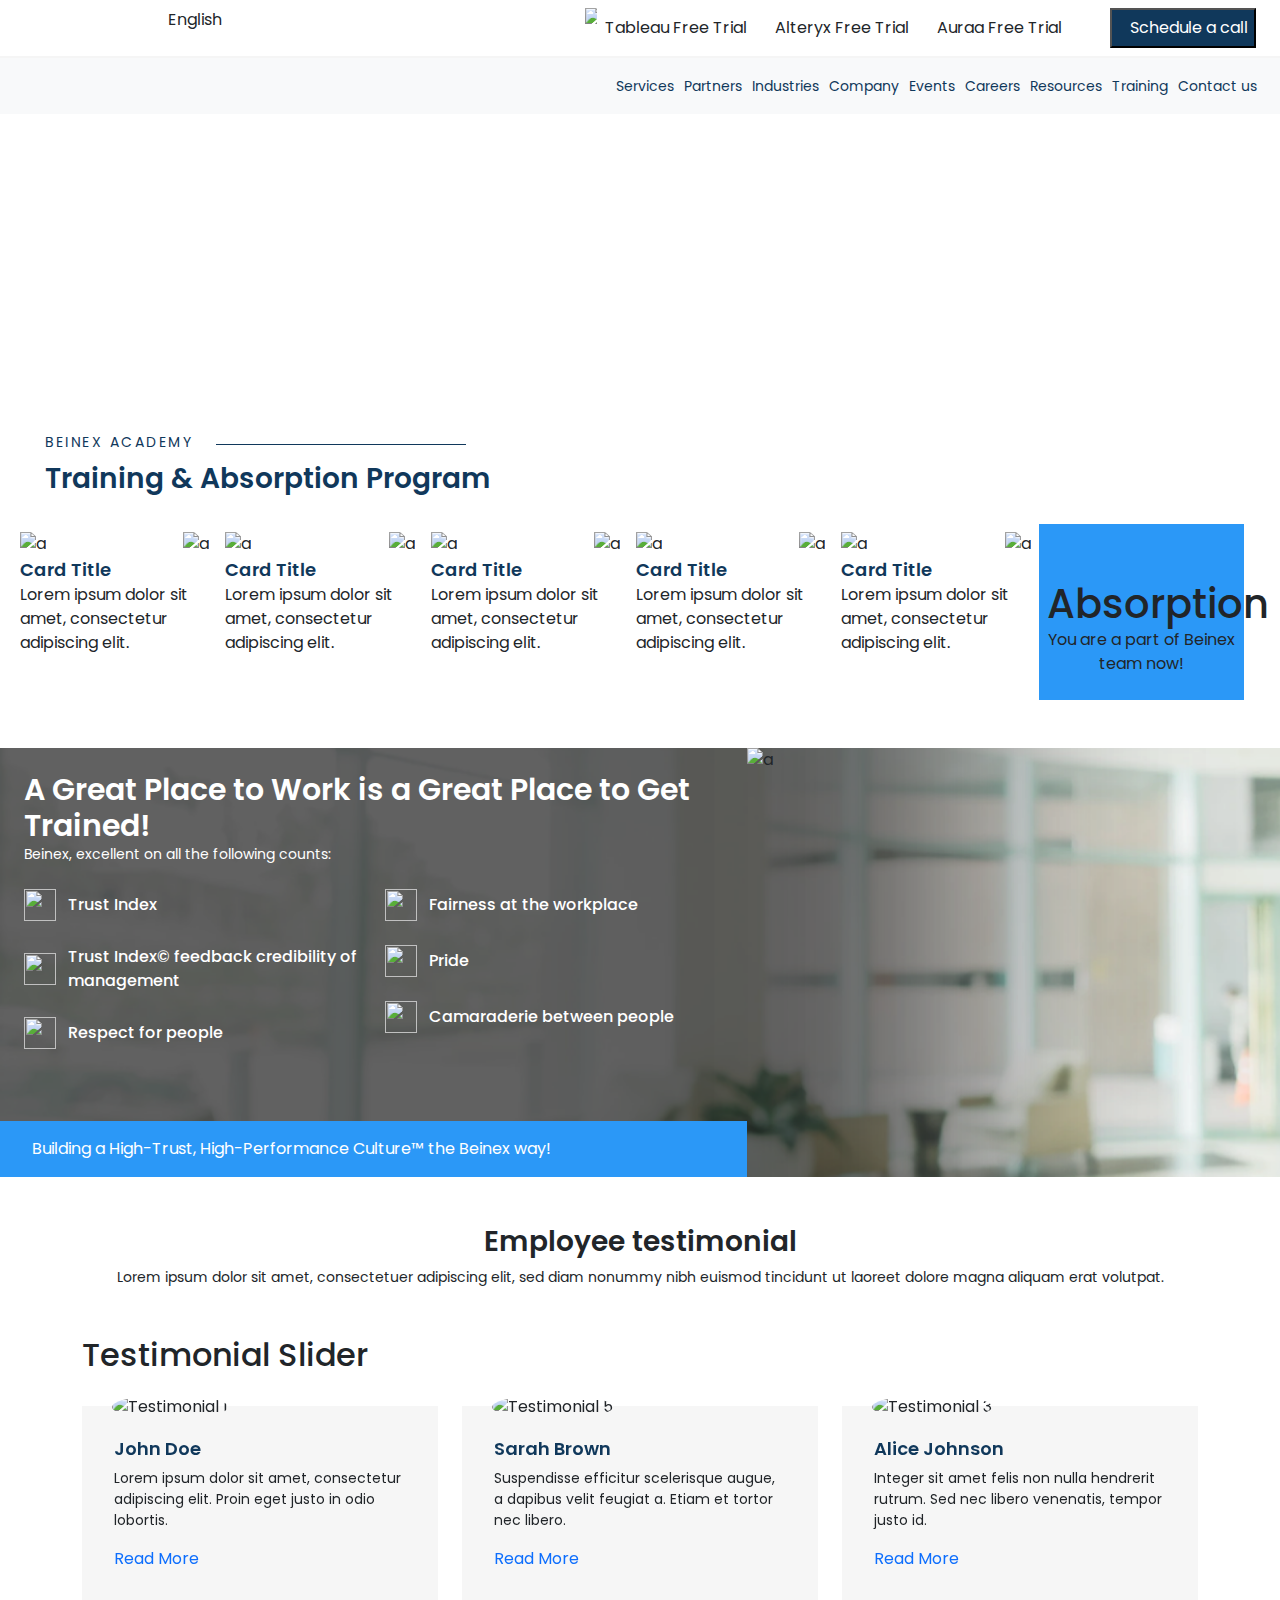
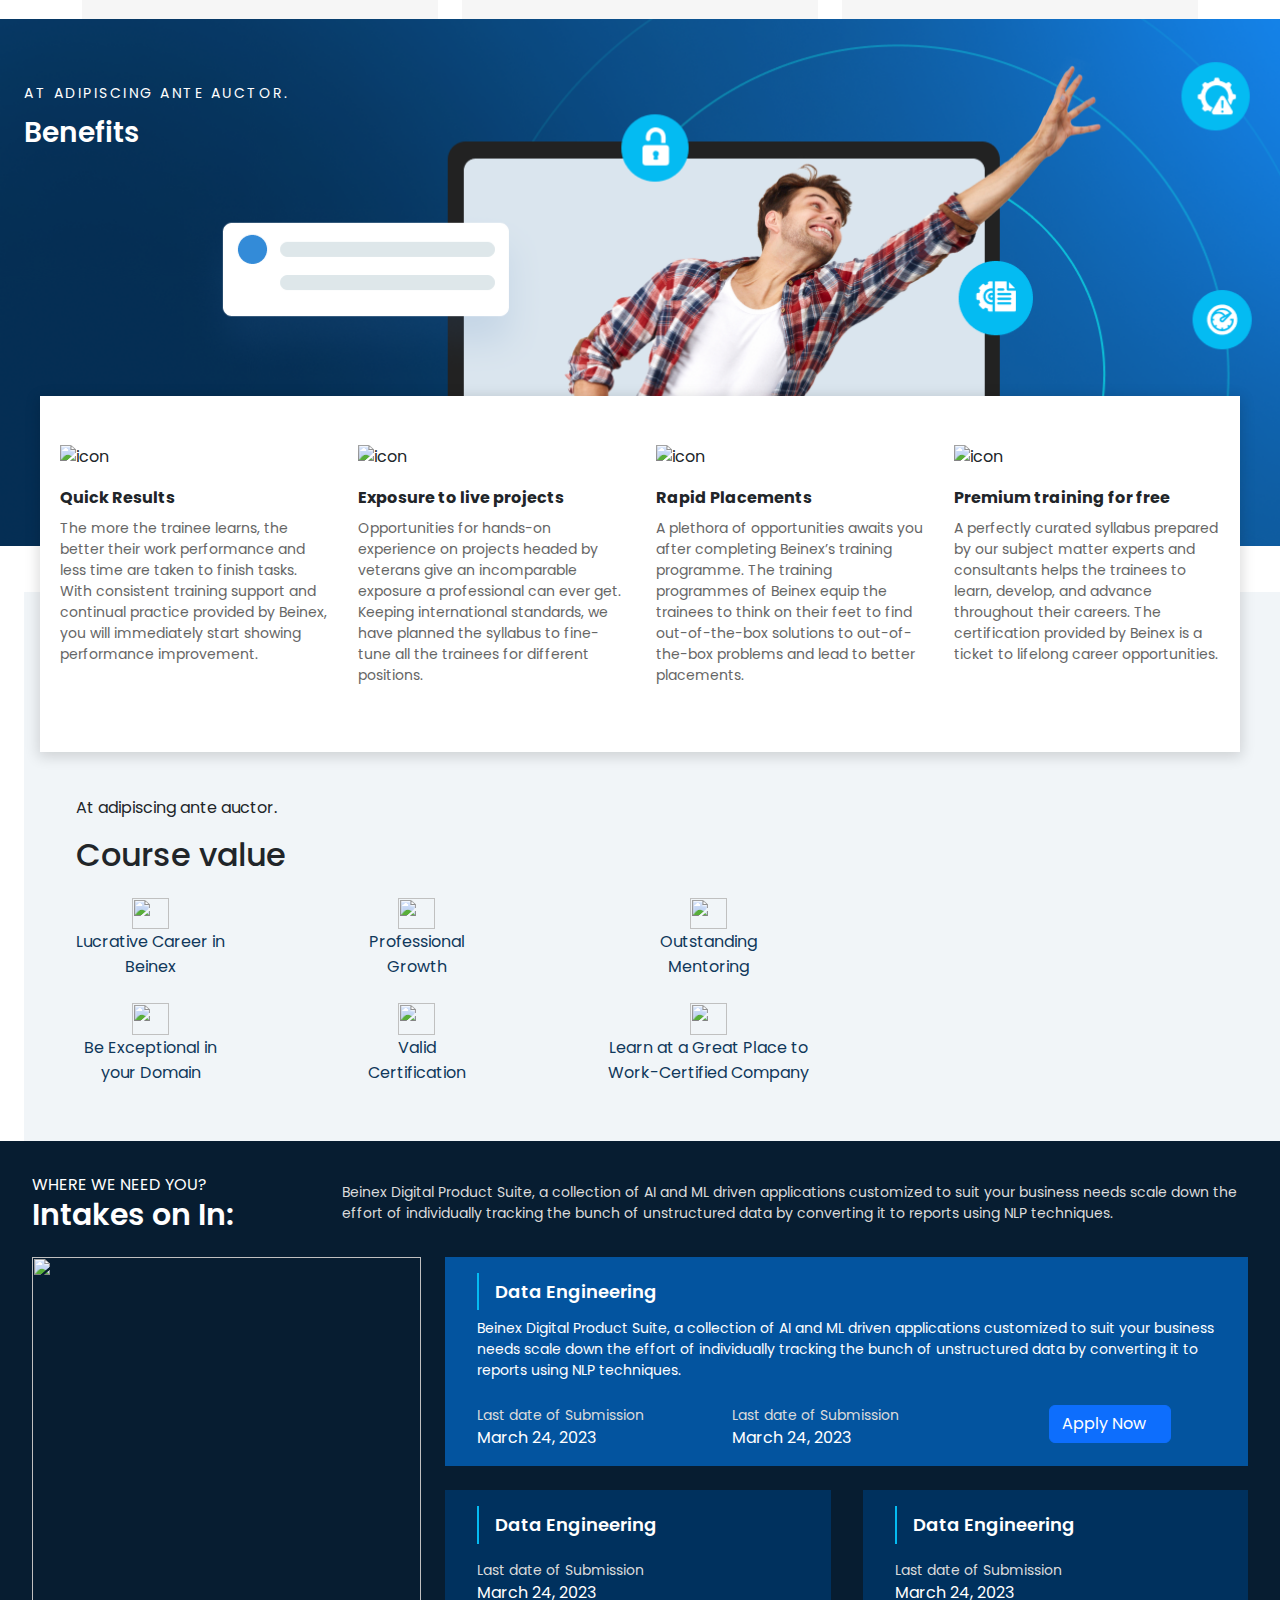
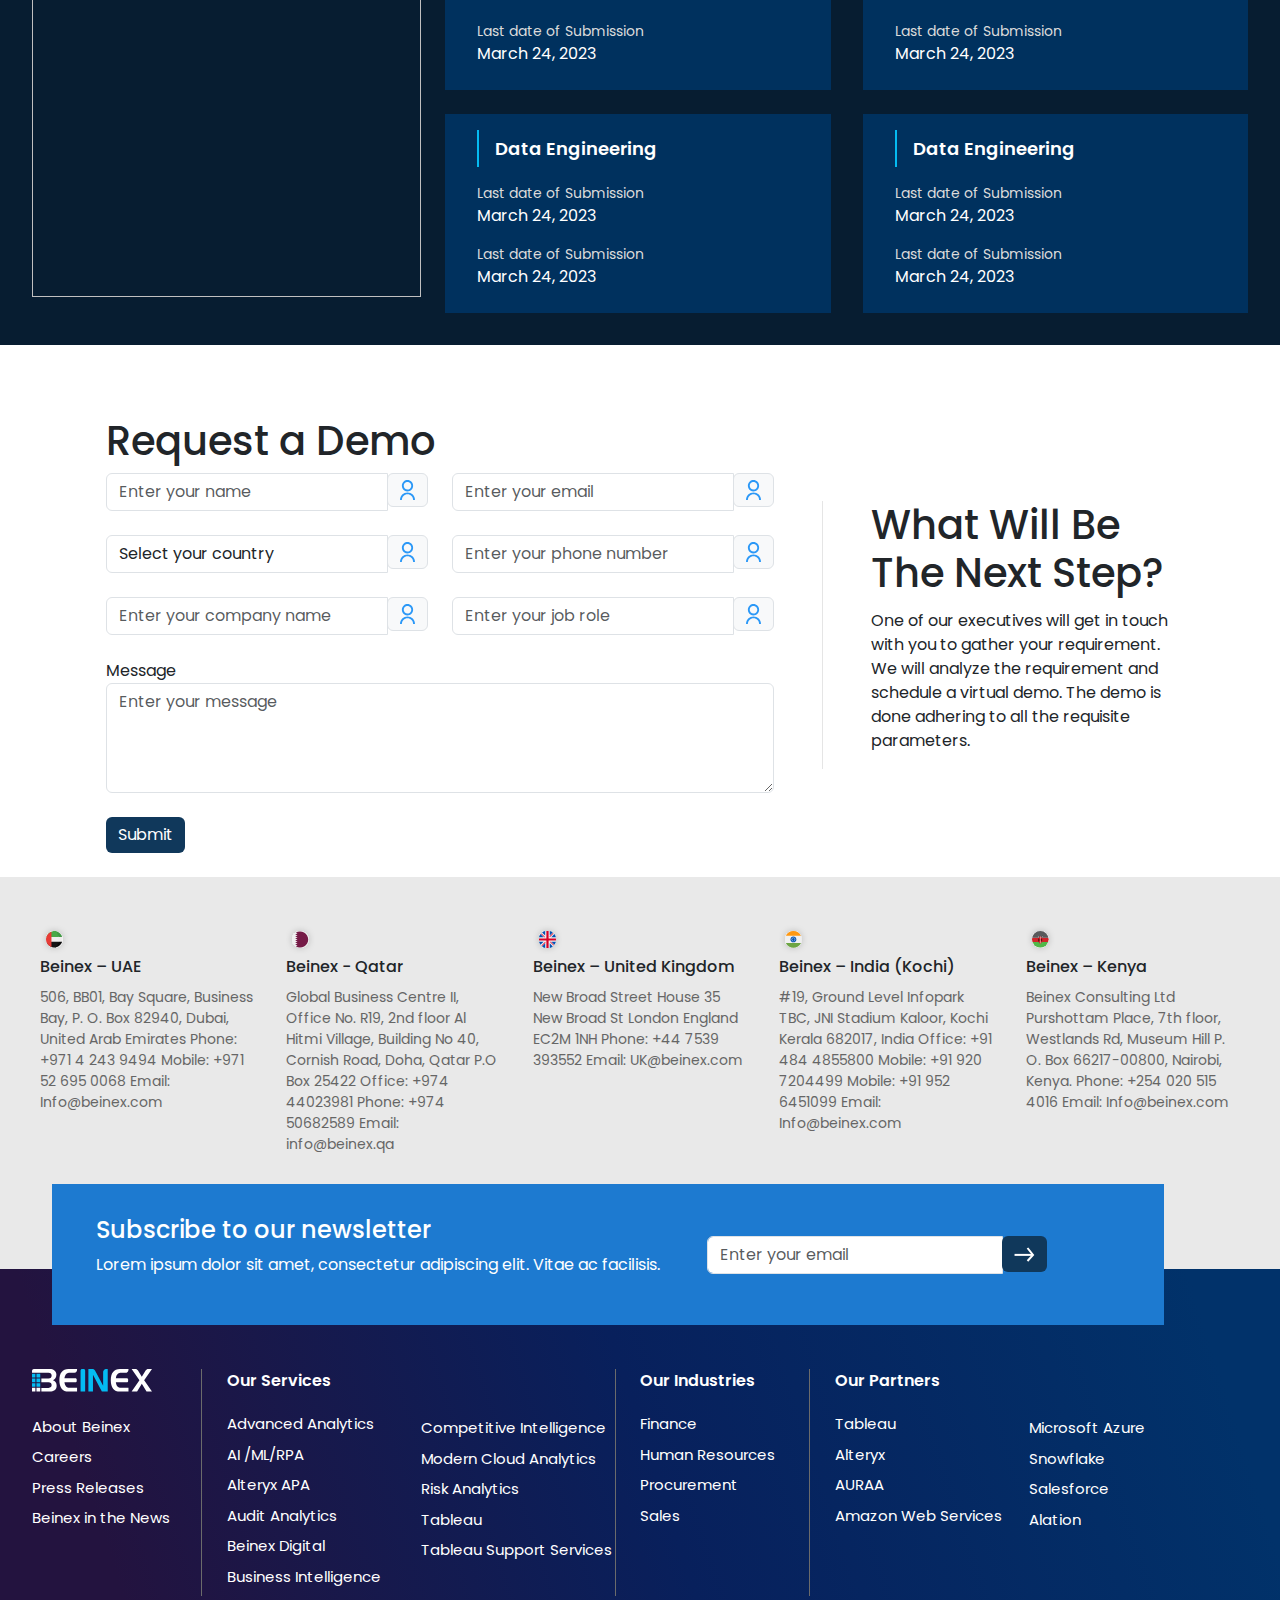
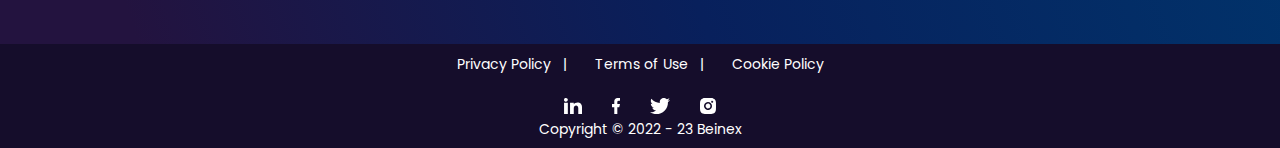
==== index.html @ 604f5ce3 "third commit" ====
<!DOCTYPE html>
<html lang="en">
<head>
    <meta charset="UTF-8">
    <meta name="viewport" content="width=device-width, initial-scale=1.0">
    <title>Document</title>
    <link rel="stylesheet" href="../assets/scss/style.css">
    <link href="https://cdn.jsdelivr.net/npm/bootstrap@5.3.3/dist/css/bootstrap.min.css" rel="stylesheet" integrity="sha384-QWTKZyjpPEjISv5WaRU9OFeRpok6YctnYmDr5pNlyT2bRjXh0JMhjY6hW+ALEwIH" crossorigin="anonymous">
    <link rel="stylesheet" type="text/css" href="https://cdnjs.cloudflare.com/ajax/libs/slick-carousel/1.8.1/slick.min.css"/>
    <link rel="stylesheet" type="text/css" href="https://cdnjs.cloudflare.com/ajax/libs/slick-carousel/1.8.1/slick-theme.min.css"/>
    <link rel="stylesheet" href="https://cdnjs.cloudflare.com/ajax/libs/font-awesome/5.15.3/css/all.min.css" integrity="sha384-mQ93GR66B00ZXjt0YO5KlohRA5SY2XofGJzfuACzF8RZMSNXL/H8A6S+XM9aDPO" crossorigin="anonymous">
    <link rel="preconnect" href="https://fonts.googleapis.com">
<link rel="preconnect" href="https://fonts.gstatic.com" crossorigin>
<link href="https://fonts.googleapis.com/css2?family=Poppins:ital,wght@0,100;0,200;0,300;0,400;0,500;0,600;0,700;0,800;0,900;1,100;1,200;1,300;1,400;1,500;1,600;1,700;1,800;1,900&display=swap" rel="stylesheet">

  </head>
<body>


                                                <!-- nav -->


  <!-- nav1 section start -->
  <header class="bnx-primary-header">
    <div class="d-flex bnx-header-left">
      <img src="../Assets/photos/header/linkedin (1).svg" alt="">
      <img class="ps-4" src="../Assets/photos/header/facebook (2).svg" alt="">
      <img class="ps-4" src="../Assets/photos/header/twitter (1).svg" alt="">
      <img class="ps-4" src="../Assets/photos/header/instagram (1).svg" alt="">
      <img class="ps-4" src="../Assets/photos/header/Ellipse 2 (1).svg" alt="">
      <img class="ps-4" src="../Assets/photos/header/Frame (1).svg" alt="">
      <p class="ps-4"> English</p>

    </div>
    <div class="d-flex bnx-header-left">
      <img class="ps-2" src="../Assets/photos/header/Ellipse 1 (1).svg" width="20px">
      <p class="ps-2  m-0 pt-2">Tableau Free Trial</p>
      <img class="ps-2" src="../Assets/photos/header/Ellipse 1 (1).svg" width="20px" alt="">
      <p class="ps-2  m-0 pt-2"> Alteryx Free Trial</p>
      <img class="ps-2" src="../Assets/photos/header/Ellipse 1 (1).svg" width="20px" alt="">
      <p class="ps-2 m-0 pe-5 pt-2"> Auraa Free Trial</p>
      <button class="btn-head"><img src="../Assets/photos/header/Group 13032 (2).svg" alt=""> &nbsp; Schedule a
        call</button>

    </div>
  </header>

  <!-- nav1 section ends here -->


  <!-- horizontal line starts here  -->
      <section>
        <div id="line">
        </div>
      </section>
  <!-- horizontal line ends here-->




  <!-- nav-bar section starts here -->
  <nav class="navbar navbar-expand-lg bg-body-tertiary  ">
    <div class="container-fluid">
      <button class="navbar-toggler" type="button" data-bs-toggle="collapse" data-bs-target="#navbarTogglerDemo03"
        aria-controls="navbarTogglerDemo03" aria-expanded="false" aria-label="Toggle navigation">
        <span class="navbar-toggler-icon"></span>
      </button>
      <a class="navbar-brand" href="#">
        <img src="../Assets/photos/card_icons/Group (2).svg" alt="">
      </a>
      <div class="collapse navbar-collapse" id="navbarTogglerDemo03">
        <ul class="navbar-nav me-auto mb-2 mb-lg-0">

        </ul>
        <div class="pe-2 bnx-nav-right">
          <a href="">Services</a>
          <a href="">Partners</a>
          <a href="">Industries</a>
          <a href="">Company</a>
          <a href="">Events</a>
          <a href="">Careers</a>
          <a href="">Resources</a>
          <a href="">Training</a>
          <a href="">Contact us</a>
        </div>
      </div>
    </div>
  </nav>

  <!-- nav-bar section ends here -->


                                            <!-- banner_one starts here -->
  <section>
    <div class="hero-section">
      <h1 class="bnx-second-head">Our Vision</h1>
      <p class="bnx-second-discription text-white">
        The best thing about Beinex Academy’s training programme is that it
        absorbs the trainees who complete the programme based on their
        performance. Our Subject Matter Experts with their well-crafted
        curriculum, mentor the perspectives of the trainees and enhance their
        performance during the tenure, which results in high-caliber
        functioning. Applying newly gained knowledge and skills in a
        work-environment can tap into one’s full potential. We have
        successfully put this position into practice with spectacular results.
      </p>
    </div>
  </section>

                <!--banner_one ends here -->

                <!-- training section starts here -->
 <section class="bnx-second-section">
    <div class="bnx-second-section-title">
      <div class="bnx-title-one">
        <h6 class="bnx-title-sub-one">Beinex academy</h6>
      </div>
      <div class="bnx-title-sub-two"></div>
    </div>
    <div class="bnx-title-two">Training & Absorption Program</div>
  </section>
                         <section class="row col-12 p-4 pb-5">
                                  <div class="col-md-4 col-lg-2 p-2 ">
                                  <div class="sec-img-box ">
                                    <img src="../Assets/photos/card_icons/Group 13117 (1).svg" alt="a" />
                                              <img src="../Assets/photos/card_icons/Vector 101 (1).svg" alt="a" />
                                          </div>
                                      
                                            <div class="title">Card Title</div>
                                            <p class="paragraph">
                                              Lorem ipsum dolor sit amet, consectetur adipiscing elit.
                                            </p>
                                          </div>
                                      
                                          <div class="col-md-4 col-lg-2 p-2">
                                            <div class="sec-img-box">
                                              <img src="../Assets/photos/card_icons/Group 326 (1).svg" alt="a" />
                                              <img src="../Assets/photos/card_icons/Vector 101 (1).svg" alt="a" />
                                            </div>
                                            <div class="title">Card Title</div>
                                            <p class="paragraph">
                                              Lorem ipsum dolor sit amet, consectetur adipiscing elit.
                                            </p>
                                          </div>
                                      
                                          <div class="col-md-4 col-lg-2 p-2">
                                            <div class="sec-img-box">
                                              <img src="../Assets/photos/card_icons/Group 529 (1).svg" alt="a" />
                                              <img src="../Assets/photos/card_icons/Vector 101 (1).svg" alt="a" />
                                            </div>
                                            <div class="title">Card Title</div>
                                            <p class="paragraph">
                                              Lorem ipsum dolor sit amet, consectetur adipiscing elit.
                                            </p>
                                          </div>
                                      
                                          <div class="col-md-4 col-lg-2 p-2">
                                            <div class="sec-img-box">
                                              <img src="../Assets/photos/card_icons/Group 13274 (1).svg" alt="a" />
                                              <img src="../Assets/photos/card_icons/Vector 101 (1).svg" alt="a" />
                                            </div>
                                            <div class="title">Card Title</div>
                                            <p class="paragraph">
                                              Lorem ipsum dolor sit amet, consectetur adipiscing elit.
                                            </p>
                                          </div>
                                          <div class="col-md-4 col-lg-2 p-2">
                                            <div class="sec-img-box">
                                              <img src="../Assets/photos/card_icons/Group 14087 (1).svg" alt="a" />
                                              <img src="../Assets/photos/card_icons/Vector 101 (1).svg" alt="a" />
                                            </div>
                                            <div class="title">Card Title</div>
                                            <p class="paragraph">
                                              Lorem ipsum dolor sit amet, consectetur adipiscing elit.
                                            </p>
                                          </div>
                                      
                                          <div id="last-card" class="col-md-4 col-lg-2 p-2">
                                            <img style="margin-top: -80px; width: 120px" src="../Assets/photos/card_icons/pookkutty.svg" alt="" />
                                            <div class="col-last">
                                              <img src="../Assets/photos/card_icons/Group 13112.svg" alt="" />
                                      
                                              <h3 style="margin: auto">Absorption</h3>
                                              <p>You are a part of Beinex team now!</p>
                                            </div>
                                          </div>
                                        </section>


                                <!-- Training and absorption ends here -->


                                         <!-- Banner_two_starts_here-->

    
          


  <section class="d-flex col-12 bnx-fourth-section ">

    <div class="col-md-7 bnx-sec-4-content pt-4 ">

      <h5 class="bnx-fourth-section-head ps-4 text-white">
        A Great Place to Work is a Great Place to Get Trained!
      </h5>
      <span class="p-sm ps-4 text-white">
        Beinex, excellent on all the following counts:
      </span>


      <div class="col-12 bnx-sec4-icon-box d-flex pt-4 ps-4 pb-5 ">
        <div class="col-6">

          <div class="pb-4 icon-text ">
            <img src="../Assets/photos/great_icons/Group 13948 (1).svg" alt="" />
            &nbsp; <p class="text-white">Trust Index</p>
          </div>
          <div class="pb-4 icon-text">
            <img src="../Assets/photos/great_icons/Group 13121 (1).svg" alt="" />
            &nbsp; <p class="text-white">Trust Index© feedback credibility of management</p>
          </div>
          <div class="pb-4 icon-text">
            <img src="../Assets/photos/great_icons/Group 13944 (1).svg" alt="" />
            &nbsp; <p class="text-white">Respect for people</p>
          </div>
        </div>
        <div class="col-6">

          <div class="pb-4 icon-text">
            <img src="../Assets/photos/great_icons/Group 13947 (1).svg" alt="" />
            &nbsp; <p class="text-white">Fairness at the workplace</p>
          </div>
          <div class="pb-4 icon-text">
            <img src="../Assets/photos/great_icons/Pride (1).svg" alt="" />
            &nbsp; <p class="text-white">Pride</p>
          </div>
          <div class="pb-4 icon-text">
            <img src="../Assets/photos/great_icons/Group (4).svg" alt="" />
            &nbsp; <p class="text-white">Camaraderie between people</p>
          </div>
        </div>
      </div>

      <p class="bottom-blue-box col-12 text-white ">
        Building a High-Trust, High-Performance Culture™ the Beinex way!
      </p>

      <div>
      </div>
    </div>
    <div class="col-md-5 d-flex pe-4">
      <img src="../Assets/photos/person_img_/sec-3-img.png" alt="a" style="width: 100%;" />
    </div>
    </div>
  </section>

  <!-- section four end  -->


                              <!-- Banner_two_ends_here-->        


                              

                              <!-- testimonial section starts here  -->
<section>
      <div class="testiomial-title pt-5">
      <h4>Employee testimonial</h4>
      <p>Lorem ipsum dolor sit amet, consectetuer adipiscing elit, sed diam nonummy nibh euismod tincidunt ut laoreet dolore magna aliquam erat volutpat.</p>
      </div>
        <div class="container mt-5">
        <h2>Testimonial Slider</h2>
        <div id="testimonialCarousel" class="carousel slide" data-ride="carousel">
                                    <div class="carousel-inner">
                                        <!-- Testimonial 1-3 -->
                                        <div class="carousel-item active">
                                            <div class="row">
                                                <!-- Testimonial 1 -->
                                                <div class="col-md-4">
                                                    <div class="testimonial-card">
                                                        <img src="../Assets/photos/person_img_/Ellipse 2349.png" class="img-fluid rounded-circle" alt="Testimonial 1">
                                                        <div class="testimonial-card-sub">
                                                        <h4>John Doe</h4>
                                                        <p>Lorem ipsum dolor sit amet, consectetur adipiscing elit. Proin eget justo in odio lobortis.</p>
                                                        <a href>Read More</a>
                                                      </div>
                                                    </div>
                                                </div>
                                                <!-- Testimonial 2 -->
                                                <div class="col-md-4">
                                                  <div class="testimonial-card">
                                                    
                                                      <img src="../Assets/photos/person_img_/Ellipse 2350.png" class="img-fluid rounded-circle" alt="Testimonial 5">
                            
                                                      <div class="testimonial-card-sub">
                                                      
                                                      <h4>Sarah Brown</h4>
                                                      <p>Suspendisse efficitur scelerisque augue, a dapibus velit feugiat a. Etiam et tortor nec libero.</p>
                                                      <a href>Read More</a>
                                                    </div>
                                                  </div>
                                              </div>
                                                <!-- Testimonial 3 -->
                                                <div class="col-md-4">
                                                    <div class="testimonial-card">
                                                        <img src="../Assets/photos/person_img_/Ellipse 2351.png" class="img-fluid rounded-circle" alt="Testimonial 3">
                                                        <div class="testimonial-card-sub">
                                                        <h4>Alice Johnson</h4>
                                                        <p>Integer sit amet felis non nulla hendrerit rutrum. Sed nec libero venenatis, tempor justo id.</p>
                                                        <a href>Read More</a>
                            
                                                      </div>
                                                    </div>
                                                </div>
                                            </div>
                                        </div>
                            
                                       
                                        <div class="carousel-item">
                                            <div class="row">
                                                <!-- Testimonial 4 -->
                                                <div class="col-md-4">
                                                    <div class="testimonial-card">
                                                        <img src="../Assets/photos/person_img_/Ellipse 2349.png" class="img-fluid rounded-circle" alt="Testimonial 4">
                                                        <div class="testimonial-card-sub">
                                                        <h4>David Wilson</h4>
                                                        <p>Vestibulum vitae arcu ut ipsum facilisis laoreet. Morbi ac quam vel justo commodo tincidunt.</p>
                                                        <a href>Read More</a>
                                                    </div> </div>
                                                </div>
                                                <!-- Testimonial 5 -->
                                                <div class="col-md-4">
                                                    <div class="testimonial-card">
                                                        <img src="../Assets/photos/person_img_/Ellipse 2350.png" class="img-fluid rounded-circle" alt="Testimonial 5">
                                                        <div class="testimonial-card-sub">
                                                        <h4>Sarah Brown</h4>
                                                        <p>Suspendisse efficitur scelerisque augue, a dapibus velit feugiat a. Etiam et tortor nec libero.</p>
                                                        <a href>Read More</a>
                                                    </div> </div>
                                                </div>
                                                <!-- Testimonial 6 -->
                                                <div class="col-md-4">
                                                    <div class="testimonial-card">
                                                        <img src="../Assets/photos/person_img_/Ellipse 2351.png" class="img-fluid rounded-circle" alt="Testimonial 6">
                                                        <div class="testimonial-card-sub">
                                                        <h4>Michael Davis</h4>
                                                        <p>Aliquam pretium diam a ex malesuada, eu sodales libero viverra. Sed finibus, nulla quis lacinia.</p>
                                                        <a href>Read More</a>
                                                    </div> </div>
                                                </div>
                                            </div>
                                        </div>
                                    </div>
     </div>
  </div>
</section>

                            
                            
                            
  
     

                                        <!-- testimonial section ends here  -->
     <!-- _______________________________________________________________________________________________ -->


<!--___________________________________________________________________________________________________________ -->
                                        <!-- benifits starts here -->

  <!-- benifits, section start -->

  <section>
    <div class="bnx-benifits-section">
      <h3>At adipiscing ante auctor.</h3>
      <div class="bnx-benifits-section-row">
        <h2> Benefits </h2> &nbsp;
        <img src="../Assets/photos/icons/Vector 11.svg" alt="">
      </div>


    </div>

  </section>
  <!-- benifits,  section end -->




  <!-- sixth section start -->

  <section class="bnx-sixth-section-div">
    <div class="bnx-sixth-section">
      <div class="row pt-5">
        <div class="col-lg-3 col-md-6 ps-3 bnx-card">
        
            <img src="../Assets/photos/icons/Group 14085.svg" alt="icon">
            <h1 class="bnx-title pt-3 text-dark fw-bold">Quick Results</h1>
            <p class="bnx-paragraph ">
              The more the trainee learns, the better their work performance and less time are taken to finish tasks.
              With consistent training support and continual practice provided by Beinex, you will immediately start
              showing performance improvement.
            </p>
        </div>

        <div class="col-lg-3 col-md-6 ps-3 bnx-card">
      
            <img src="../Assets/photos/icons/Group 437.svg" alt="icon">
            <h1 class="bnx-title pt-3  text-dark fw-bold">Exposure to live projects</h1>
            <p class="bnx-paragraph">
              Opportunities for hands-on experience on projects headed by veterans give an incomparable exposure a
              professional can ever get. Keeping international standards, we have planned the syllabus to fine-tune all
              the trainees for different positions.
            </p>
  
        </div>

        <div class="col-lg-3 col-md-6 ps-3 bnx-card">
       
            <img src="../Assets/photos/icons/Group 14086.svg" alt="icon">
            <h1 class="bnx-title pt-3  text-dark fw-bold">Rapid Placements</h1>
            <p class="bnx-paragraph">
              A plethora of opportunities awaits you after completing Beinex’s training programme. The training
              programmes of Beinex equip the trainees to think on their feet to find out-of-the-box solutions to
              out-of-the-box problems and lead to better placements.
            </p>
     
        </div>


        <div class="col-lg-3 col-md-6 bnx-card ps-3">
         
            <img src="../Assets/photos/icons/Group 14089.svg" alt="icon">
            <h1 class="bnx-title pt-3  text-dark fw-bold">Premium training for free</h1>
            <p class="bnx-paragraph">
              A perfectly curated syllabus prepared by our subject matter experts and consultants helps the trainees to
              learn, develop, and advance throughout their careers. The certification provided by Beinex is a ticket to
              lifelong career opportunities.
            </p>
          
        </div>
      </div>
    </div>
  </section>


  <section class="bnx-course-value-session pb-5 ms-4">
    <div class="col-12 bnx-course-value">
      <div class="col-7">
        <div class="col-12">
          <p class="pt-1">At adipiscing ante auctor.</p>
          <div style="display: flex;">
            <h4 class="pe-2">Course value</h4>
            <img src="../Assets/photos/icons/Vector 11 (1).svg" alt="">
          </div>
        </div>

        <div class="col-12">
          <div class="col-6">

          </div>
          <div class="col-12 bnx-course-icon-tetx d-flex pt-3">
            <div>
              <img src="../Assets/photos/course-icon/Group.png" alt="">
              <h5>Lucrative Career in <br> Beinex​</h5>
              <div class="pt-3">
                <img src="../Assets/photos/course-icon/Group (1).png" alt="">
                <h5>Be Exceptional in <br> your Domain​​</h5>
              </div>
            </div>
            <div>
              <img src="../Assets/photos/course-icon/Group 13780.png" alt="">
              <h5>Professional <br> Growth​​</h5>
              <div class="pt-3">
                <img src="../Assets/photos/course-icon/Group 13264.svg" alt="">
                <h5>Valid <br> Certification​</h5>
              </div>
            </div>
            <div>
              <img src="../Assets/photos/course-icon/Group 13943.png" alt="">
              <h5>Outstanding <br> Mentoring​</h5>
              <div class="pt-3">
                <img src="../Assets/photos/course-icon/system.svg" alt="">
                <h5>Learn at a Great Place to <br> Work-Certified Company​</h5>
              </div>
            </div>
          </div>


        </div>
      </div>
      <div class="col-3">
        <img width="100%" src="../Assets/photos/icons/img-right.png" alt="">
      </div>
    </div>
  </section>

  <!--course value sixth section end -->


                                        <!-- benifits ends here -->




                                 <!-- intake section starts here  -->


  <section class="bnx-intake-section">
  <div>
  <div class="row pb-4 align-items-center">
                                     <div class="col-lg-3">
                                       <p>WHERE WE NEED YOU?</p>
                                       <h5>Intakes on In:</h5>
                                     </div>
                               
                                     <div class="col-lg-9">
                                       <p class="p-sm p-grey">Beinex Digital Product Suite, a collection of AI and ML driven applications customized to suit your
                                         business needs scale down the effort of individually tracking the bunch of unstructured data by converting
                                         it to reports using NLP techniques.</p>
                                     </div>
                                   </div>
                               
                                   <div class="row">
                                     <div class="col-lg-4">
                                        <img width="100%" height="640px" src="../Assets/photos/person_img_/image 22.png" alt="">
                                     </div>
                                     <div class="col-lg-8">
                               
                                       <div class="col-12 box-full mb-4"> 
                                         <h6 class="pb-2 mb-2">Data Engineering </h6>
                                         <p class="p-sm ">Beinex Digital Product Suite, a collection of AI and ML driven applications customized to suit your
                                           business needs scale down the effort of individually tracking the bunch of unstructured data by converting
                                           it to reports using NLP techniques.</p>
                               
                               
                                           <div class="row pt-4">
                                             <div class="col-lg-4">
                                               <p class="p-sm p-grey">Last date of Submission</p>
                                               <p>March 24, 2023</p>
                                             </div>
                               
                                             <div class="col-lg-5">
                                               <p class="p-sm p-grey">Last date of Submission</p>
                                               <p>March 24, 2023</p>
                                             </div>
                               
                                             <div class="col-lg-3">
                                               <button type="submit" class="btn btn-primary"> Apply Now &nbsp; <img src="../Assets/photos/Footer/Group 7.svg" alt=""></button>
                                             </div>
                                           </div>
                                          </div>
                               
                               
                                          <div class="half-box-parent mb-4">
                               
                                           <div class="col-12 half-full align-items-center me-4">
                                             <div class="row align-items-center">
                               
                               
                                               <div class="col-lg-9">
                                             <h6 class="pb-2 mb-2">Data Engineering </h6>
                               
                                             <div class="col-12 py-2">
                                               <p class="p-sm p-grey">Last date of Submission</p>
                                               <p>March 24, 2023</p>
                                             </div>
                               
                                             <div class="col-12 py-2">
                                               <p class="p-sm p-grey">Last date of Submission</p>
                                               <p>March 24, 2023</p>
                                             </div>
                                           </div>
                               
                                           <div class="col-lg-3">
                                             <button type="submit" class="btn btn-primary"><img src="../Assets/photos/Footer/Group 7.svg" alt=""></button>
                               
                               
                                           </div>
                                           </div>
                               
                                           </div>
                               
                               
                                           <div class="col-12 half-full align-items-center">
                                             <div class="row align-items-center">
                                               <div class="col-lg-9">
                                             <h6 class="pb-2 mb-2">Data Engineering </h6>
                               
                                             <div class="col-12 py-2">
                                               <p class="p-sm p-grey">Last date of Submission</p>
                                               <p>March 24, 2023</p>
                                             </div>
                               
                                             <div class="col-12 py-2">
                                               <p class="p-sm p-grey">Last date of Submission</p>
                                               <p>March 24, 2023</p>
                                             </div>
                                           </div>
                               
                                           <div class="col-lg-3">
                                             <button type="submit" class="btn btn-primary"><img src="../Assets/photos/Footer/Group 7.svg" alt=""></button>
                               
                               
                                           </div>
                                           </div>
                               
                                           </div>
                               
                                           
                               
                               
                               
                                          </div>
                               
                                          <div class="half-box-parent">
                               
                                           <div class="col-12 half-full align-items-center me-4">
                                             <div class="row align-items-center">
                               
                               
                                               <div class="col-9">
                                             <h6 class="pb-2 mb-2">Data Engineering </h6>
                               
                                             <div class="col-12 py-2">
                                               <p class="p-sm p-grey">Last date of Submission</p>
                                               <p>March 24, 2023</p>
                                             </div>
                               
                                             <div class="col-12 py-2">
                                               <p class="p-sm p-grey">Last date of Submission</p>
                                               <p>March 24, 2023</p>
                                             </div>
                                           </div>
                               
                                           <div class="col-3">
                                             <button type="submit" class="btn btn-primary"><img src="../Assets/photos/Footer/Group 7.svg" alt=""></button>
                               
                               
                                           </div>
                                           </div>
                               
                                           </div>
                               
                               
                                           <div class="col-12 half-full align-items-center">
                                             <div class="row align-items-center">
                                               <div class="col-9">
                                             <h6 class="pb-2 mb-2">Data Engineering </h6>
                               
                                             <div class="col-12 py-2">
                                               <p class="p-sm p-grey">Last date of Submission</p>
                                               <p>March 24, 2023</p>
                                             </div>
                               
                                             <div class="col-12 py-2">
                                               <p class="p-sm p-grey">Last date of Submission</p>
                                               <p>March 24, 2023</p>
                                             </div>
                                           </div>
                               
                                           <div class="col-3">
                                             <button type="submit" class="btn btn-primary"><img src="../Assets/photos/Footer/Group 7.svg" alt=""></button>
                               
                               
                                           </div>
                                           </div>
                               
                                           </div>
                               
                                           
                               
                               
                               
                                          </div>
                               
                               
                                          <div class="row">
                                           <div class="col-6">
                               
                                           </div>
                                          </div>
                                       
                                      
                                       
                                     </div>
                                   </div>
                               
                                 </div>
                               
                               
                                 </section>
                               
                                 <!-- intake section end -->
                               
     <!-- _________________________________________________________________________ -->

                                <!-- inputbox strats here-->

 <section>
    <div class="container mt-5">
        <div class="row p-4 req-a-demo-sec">
            <div class="col-lg-8 pe-5">
                <h1>Request a Demo</h1>
                <form>
                    <div class="row pb-4">
                        <!-- Name and Email (2 columns) -->
                        <div class="col-md-6">
                            <div class="input-group">
                                <input type="text" class="form-control" id="name" placeholder="Enter your name">
                                <div class="input-group-append">
                                    <span class="input-group-text">
                                        <img src="./assets/photos/Path 261.svg" alt="" style="height: 20px;">
                                    </span>
                                </div>
                            </div>
                        </div>

                        <div class="col-md-6">
                            <div class="input-group">
                                <input type="email" class="form-control" id="email" placeholder="Enter your email">
                                <div class="input-group-append">
                                    <span class="input-group-text">
                                        <img src="./assets/photos/Path 261.svg" alt="" style="height: 20px;">
                                    </span>
                                </div>
                            </div>
                        </div>
                    </div>

                    <div class="row pb-4">
                        <!-- Country and Phone (2 columns) -->
                        <div class="col-md-6">
                            <div class="input-group">
                                <select class="form-control" id="country">
                                    <option value="" selected disabled>Select your country</option>
                                    <option value="usa">USA</option>
                                    <option value="canada">Canada</option>
                                    <!-- Add more country options as needed -->
                                </select>
                                <div class="input-group-append">
                                    <span class="input-group-text">
                                        <img src="./assets/photos/Path 261.svg" alt="" style="height: 20px;">
                                    </span>
                                </div>
                            </div>
                        </div>

                        <div class="col-md-6">
                            <div class="form-group">
                                <div class="input-group">
                                    <input type="tel" class="form-control" id="phone" placeholder="Enter your phone number">
                                    <div class="input-group-append">
                                        <span class="input-group-text">
                                            <img src="./assets/photos/Path 261.svg" alt="" style="height: 20px;">
                                        </span>
                                    </div>
                                </div>
                            </div>
                        </div>
                    </div>

                    <div class="row pb-4">
                        <!-- Company and Job Role (2 columns) -->
                        <div class="col-md-6">
                          <div class="input-group">
                              <input type="text" class="form-control" id="company" placeholder="Enter your company name">
                              <div class="input-group-append">
                                  <span class="input-group-text">
                                      <img src="./assets/photos/Path 261.svg" alt="" style="height: 20px;"> <!-- Adjust the height as needed -->
                                  </span>
                              </div>
                          </div>
                      </div>
                      
                      <div class="col-md-6">
                        <div class="input-group">
                            <input type="text" class="form-control" id="jobRole" placeholder="Enter your job role">
                            <div class="input-group-append">
                                <span class="input-group-text">
                                    <img src="./assets/photos/Path 261.svg" alt="" style="height: 20px;"> <!-- Adjust the height as needed -->
                                </span>
                            </div>
                        </div>
                    </div>
                    
                    </div>

                    <div class="form-group pb-4">
                        <label for="message">Message</label>
                        <textarea class="form-control" id="message" rows="4" placeholder="Enter your message"></textarea>
                    </div>

                    <button type="submit" class="btn btn-primary">Submit</button>
                </form>
            </div>

            <div class="col-lg-4 ps-5 req-d-col2">
                <h1 class="pb-1">What Will Be The Next Step?</h1>
                <p>
                    One of our executives will get in touch with you to gather your requirement.
                    We will analyze the requirement and schedule a virtual demo.
                    The demo is done adhering to all the requisite parameters.
                </p>
            </div>
        </div>
    </div>
</section>


                                        <!-- inputbox  ends here-->

        <!-- ____________________________________________________________________________________ -->

                                          <!-- place section starts here -->
  <section>
  <div class="bnx-place-section pt-5 pb-5 ">
    <div class="bnx-card ps-3 pe-3">
      <img src="../assets/photos/country/united-arab-emirates (2).svg" alt="icon" />
      <h1 class="bnx-title  text-dark">Beinex – UAE</h1>
      <p class="bnx-paragraph">
        506, BB01, Bay Square,
        Business Bay,
        P. O. Box 82940,
        Dubai, United Arab Emirates Phone: +971 4 243 9494
        Mobile: +971 52 695 0068
        Email: Info@beinex.com
      </p>
    </div>


    <div class="bnx-card  ps-3 pe-3 ">
      <img src="../assets/photos/country/qatar.svg" alt="icon" />
      <h1 class="bnx-title  text-dark">Beinex - Qatar</h1>
      <p class="bnx-paragraph">
        Global Business Centre II,
        Office No. R19, 2nd floor Al Hitmi Village, Building No 40, Cornish Road, Doha, Qatar
        P.O Box 25422
        Office: +974 44023981
        Phone: +974 50682589
        Email: info@beinex.qa
      </p>
    </div>

    <div class="bnx-card  ps-3 pe-3">
      <img src="../assets/photos/country/Group 231.svg" alt="icon" />

      <h1 class="bnx-title  text-dark">Beinex – United Kingdom</h1>
      <p class="bnx-paragraph">
        New Broad Street House
        35 New Broad St
        London England EC2M 1NH
        Phone: +44 7539 393552
        Email: UK@beinex.com
      </p>
    </div>

    <div class="bnx-card  ps-3 pe-3 ">
      <img src="../assets/photos/country/india.svg" alt="icon" />

      <h1 class="bnx-title  text-dark">Beinex – India (Kochi)</h1>
      <p class="bnx-paragraph">
        #19, Ground Level
        Infopark TBC, JNI Stadium
        Kaloor, Kochi
        Kerala 682017, India
        Office: +91 484 4855800
        Mobile: +91 920 7204499
        Mobile: +91 952 6451099
        Email: Info@beinex.com
      </p>
    </div>
    <div class="bnx-card  ps-3 pe-3">
      <img src="../assets/photos/country/Mask Group.svg" alt="icon" />
      <h1 class="bnx-title  text-dark">Beinex – Kenya</h1>
      <p class="bnx-paragraph">
        Beinex Consulting Ltd
        Purshottam Place, 7th floor, Westlands Rd, Museum Hill P. O. Box 66217-00800, Nairobi, Kenya.
        Phone: +254 020 515 4016
        Email: Info@beinex.com
      </p>
    </div>
  </div>
</section>
                                       <!-- place section ends here -->
<!-- ______________________________________________________________________________________________________ -->

                                          <!-- footer starts here  -->

  <footer class="bnx-about">

    <div class="bnx-subscribe row">
      <div class="col-7">
        <h6>Subscribe to our newsletter</h6>
        <p>
          Lorem ipsum dolor sit amet, consectetur adipiscing elit. Vitae ac
          facilisis.
        </p>
      </div>
      <div class="subscribe-search-bar col-5">
        <form>
          <div class="row">
            <div class="col-md-10">
              <div class="input-group">
                <input type="email" class="form-control" placeholder="Enter your email">
                <div class="input-group-append">
                    <button class="btn btn-outline-primary" type="button">
                        <img src="./assets/photos/icons/Group 287.svg" alt="">
                    </button>
                </div>
            </div>
            
                </div>
            </div>
        </div>
        </form>
      </div>
    </div>

</footer>

    <div class="footer-main">

      <div class="f-sec1 border-rght">
       
        <img src="../assets/photos/Footer/Group (3).svg" class="mb-4" width="120px" alt="" />
        <a href class="mb-2">About Beinex ​</a>
        <a href class="mb-2">Careers​</a>
        <a href class="mb-2">Press Releases</a>
        <a href class="mb-2">Beinex in the News</a>
      </div>


      <div class="f-sec2 border-rght">
        <div class="col-6 f-sec1">
        <p> Our Services </p>
        <a href class="pb-2">Advanced Analytics ​</a>
        <a href class="pb-2">AI /ML/RPA</a>
        <a href class="pb-2">Alteryx APA</a>
        <a href class="pb-2">Audit Analytics</a>
        <a href class="pb-2">Beinex Digital</a>
        <a href class="pb-2">Business Intelligence</a>
      </div>

      <div class="col-6 f-sec1">
        
        <a href class="pb-2 mt-5">Competitive Intelligence ​</a>
        <a href class="pb-2">Modern Cloud Analytics</a>
        <a href class="pb-2">Risk Analytics</a>
        <a href class="pb-2">Tableau</a>
        <a href class="pb-2">Tableau Support Services</a>
      </div>
      
      </div>


      <div class="f-sec1 border-rght">
       
        <p> Our Industries </p>
        <a href class="pb-2">Finance ​</a>
        <a href class="pb-2">Human Resources</a>
        <a href class="pb-2">Procurement</a>
        <a href class="pb-2">Sales</a>

      </div>



      

      <div class="f-sec2">
        <div class="col-6 f-sec1">
        <p> Our Partners </p>
        <a href class="pb-2">Tableau ​</a>
        <a href class="pb-2">Alteryx</a>
        <a href class="pb-2">AURAA</a>
        <a href class="pb-2">Amazon Web Services</a>
      </div>

      <div class="col-6 f-sec1">
        
        <a href class="pb-2 mt-5">Microsoft Azure​</a>
        <a href class="pb-2">Snowflake</a>
        <a href class="pb-2">Salesforce</a>
        <a href class="pb-2">Alation</a>
      </div>
      
      </div>
    </div>

    <div style="background-color: #150d2b" class="bnx-footer">
      <div class="bnx-footer-1">
        <h5>Privacy Policy &nbsp; |</h5>
        <h5>&nbsp; Terms of Use &nbsp; |</h5>
        <h5>&nbsp; Cookie Policy</h5>
      </div>
      <div class="bnx-footer-icon">
        <img src="../assets/photos/Footer/Group 220.svg" alt="" />
      </div>
      <div class="bnx-footer-copy">
        <h5>Copyright © 2022 - 23 Beinex</h5>
      </div>
    </div>

    

</body>





   <!-- Include Bootstrap JS and jQuery -->
   <script src="https://code.jquery.com/jquery-3.5.1.slim.min.js"></script>
   <script src="https://cdn.jsdelivr.net/npm/@popperjs/core@2.5.4/dist/umd/popper.min.js"></script>
   <script src="https://stackpath.bootstrapcdn.com/bootstrap/4.5.2/js/bootstrap.min.js"></script>
<script src="https://cdn.jsdelivr.net/npm/bootstrap@5.3.2/dist/js/bootstrap.bundle.min.js"
integrity="sha384-C6RzsynM9kWDrMNeT87bh95OGNyZPhcTNXj1NW7RuBCsyN/o0jlpcV8Qyq46cDfL" crossorigin="anonymous"></script>

   <!-- Include Font Awesome for icons -->
   <script src="https://kit.fontawesome.com/a076d05399.js" crossorigin="anonymous"></script>


                                 
                                           

</body>
---- assets/scss/style.css ----
* {
  font-family: "Poppins", sans-serif; }

.content_wrapper {
  width: 1200px;
  margin: 0% auto;
  align-items: center; }

body {
  font-family: poppins; }
  body h3 {
    font-size: 2.5rem; }
  body h4 {
    font-size: 2rem; }
  body h5 {
    font-size: 1.875rem;
    font-weight: 600; }
  body h6 {
    font-size: 1.5rem; }
  body p {
    font-size: 1rem; }
  body .p-sm {
    font-size: 0.875rem; }

.banner {
  background-image: url("../../../assets/images/icons/Rectangle_4012.jpg");
  background-size: cover;
  background-repeat: no-repeat;
  height: 300px;
  color: #fff;
  padding: 50px; }
  .banner p {
    width: 50%; }

footer {
  width: 100%; }

.bnx-footer-1 {
  text-align: center;
  display: flex;
  justify-content: center; }
  .bnx-footer-1 h5 {
    color: #FFF;
    font-family: Poppins;
    font-size: 14px;
    font-style: normal;
    font-weight: 400;
    line-height: normal;
    text-align: center;
    padding: 10px; }

.bnx-footer-icon {
  text-align: center;
  display: flex;
  justify-content: center; }
  .bnx-footer-icon img {
    padding-top: 5px;
    padding-bottom: 5px; }

.bnx-footer-copy {
  justify-content: center;
  display: flex;
  text-align: center; }
  .bnx-footer-copy h5 {
    color: #FFF;
    font-family: Poppins;
    font-size: 14px;
    font-style: normal;
    font-weight: 400;
    line-height: normal; }

.bnx-about {
  width: 100%;
position: relative; }

.footer-main {
  display: grid;
  padding: 100px 2rem 3rem 2rem;
  background: linear-gradient(72deg, #23133F 9.81%, #08205C 50.72%, #01326A 93.38%);
  grid-template-columns: 14% 32% 14% 32%;
  grid-gap: 2%; }
  @media (max-width: 768px) {
    .footer-main {
      grid-template-columns: 50% 50%;
      grid-template-rows: 50% 50%; } }
  @media (max-width: 576px) {
    .footer-main {
      grid-template-columns: 100%;
      grid-template-rows: 25% 25%; } }
  .footer-main .f-sec1 {
    display: flex;
    flex-direction: column; }
  .footer-main .f-sec2 {
    display: flex;
    flex-direction: row; }
  .footer-main p {
    color: black;
    font-weight: 600;
    margin-bottom: 1.25rem; }
  .footer-main a {
    color: black;
    text-decoration: none;
    font-size: 15px; }
  .footer-main .border-rght {
    border-right: 1px solid #6b6b6b; }

.footer-main {
  display: grid;
  padding: 100px 2rem 3rem 2rem;
  background: linear-gradient(72deg, #23133F 9.81%, #08205C 50.72%, #01326A 93.38%);
  grid-template-columns: 14% 32% 14% 32%;
  grid-gap: 2%; }
  @media (max-width: 768px) {
    .footer-main {
      grid-template-columns: 50% 50%;
      grid-template-rows: 50% 50%; } }
  @media (max-width: 576px) {
    .footer-main {
      grid-template-columns: 100%;
      grid-template-rows: 25% 25%; } }
  .footer-main .f-sec1 {
    display: flex;
    flex-direction: column; }
  .footer-main .f-sec2 {
    display: flex;
    flex-direction: row; }
  .footer-main p {
    color: #fff;
    font-weight: 600;
    margin-bottom: 1.25rem; }
  .footer-main a {
    color: #fff;
    text-decoration: none;
    font-size: 15px; }
  .footer-main .border-rght {
    border-right: 1px solid #6b6b6b; }

.bnx-about-session {
  width: 100%;
  background: linear-gradient(72deg, #23133F 9.81%, #08205C 50.72%, #01326A 93.38%);
  width: 100%;
  display: flex;
  justify-content: space-around; }

.bnx-about-one {
  padding-top: 94px;
  padding-bottom: 100px; }
  .bnx-about-one h3 {
    color: black;
    font-family: Poppins;
    font-size: 15px;
    font-style: normal;
    font-weight: 400;
    line-height: normal; }
  .bnx-about-one h2 {
    color: black;
    font-family: Poppins;
    font-size: 16px;
    font-style: normal;
    font-weight: 600;
    line-height: normal; }

.bnx-aboutvector59 {
  padding-top: 137px;
  padding-left: 66px; }

.bnx-about-three-row {
  display: flex; }
  .bnx-about-three-row h3 {
    color: black;
    font-family: Poppins;
    font-size: 14px;
    font-style: normal;
    font-weight: 400;
    line-height: normal; }

.bnx-about-three {
  padding-top: 94px;
  padding-left: 52px; }
  .bnx-about-three h2 {
    color: #FFF;
    font-family: Poppins;
    font-size: 16px;
    font-style: normal;
    font-weight: 600;
    line-height: normal; }

.bnx-about-seven {
  padding-top: 94px;
  padding-left: 52px; }
  .bnx-about-seven h2 {
    color: black;
    font-family: Poppins;
    font-size: 16px;
    font-style: normal;
    font-weight: 600;
    line-height: normal; }

.bnx-about-three-row-last {
  display: flex; }

.bnx-about-three-row-last-left h3 {
  color: black;
  font-family: Poppins;
  font-size: 14px;
  font-style: normal;
  font-weight: 500;
  line-height: normal; }

#last-card {
  background-color: #2B98F7; }

.col-last {
  text-align: center; }

.bnx-about-three-row-last-right {
  padding-top: 20px; }
  .bnx-about-three-row-last-right h3 {
    color: black;
    font-family: Poppins;
    font-size: 14px;
    font-style: normal;
    font-weight: 500;
    line-height: normal;
    padding-left: 35px; }

.bnx-subscribe {
  background-color: #1D7AD0;
  color: #ffffff;
  padding: 2rem;
  left: 5%;
  top:-85px;
  right: 10%;
  position: absolute;
  overflow: auto; }
  .bnx-subscribe .input-group {
    margin: 0; }
  .bnx-subscribe button {
    background: #10385B;
    color: white;
    border: none; }
  .bnx-subscribe .subscribe-search-bar {
    display: grid;
    align-items: center; }

.bnx-section-four-head {
  padding-top: 40px;
  padding-left: 45px;
  color: white;
  font-family: Poppins;
  font-size: 28px;
  font-style: normal;
  font-weight: 600; }

.bnx-fourth-section {
  background-image: url(../photos/Backgrounds/Rectangle\ 34624443.png);
  background-repeat: no-repeat;
  background-size: cover; }
  .bnx-fourth-section span,
  .bnx-fourth-section h5,
  .bnx-fourth-section p {
    color: white;
    margin-bottom: 0; }

.bnx-sec4-icon-box img {
  width: 2rem;
  height: 2rem; }
.bnx-sec4-icon-box .icon-text {
  display: flex;
  align-items: center;
  grid-gap: 0.25rem;
  font-weight: 500; }

.bnx-sec-4-content {
  display: flex;
  flex-direction: column;
  justify-content: flex-end; }

.bnx-demo-title {
  color: #10385B;
  font-size: 28px;
  font-style: normal;
  font-weight: 600;
  text-transform: capitalize; }

.bottom-blue-box {
  background: #2b98f7;
  padding: 1rem 2rem; }

.bnx-demo-right h4 {
  color: #10385B;
  font-size: 28px;
  font-style: normal;
  font-weight: 600;
  text-transform: capitalize; }
.bnx-demo-right p {
  font-size: 16px;
  font-style: normal;
  font-weight: 400;
  line-height: normal; }

.blue-text {
  color: white;
  text-align: center;
  font-family: Poppins;
  font-size: 16px;
  font-style: normal;
  font-weight: 600;
  padding-top: 12px; }

.bnx-benifits-section {
  background-image: url(../photos/Backgrounds/benifits.png);
  width: 100%;
  height: 527px;
  background-repeat: no-repeat;
  background-size: cover;
  padding-left: 1.5rem;
  padding-top: 4rem; }
  .bnx-benifits-section h3 {
    color: white;
    font-family: Poppins;
    font-size: 14px;
    font-style: normal;
    font-weight: 400;
    line-height: normal;
    letter-spacing: 2.52px;
    text-transform: uppercase; }
  .bnx-benifits-section .bnx-benifits-section-row {
    display: flex; }
    .bnx-benifits-section .bnx-benifits-section-row h2 {
      color: white;
      font-family: Poppins;
      font-size: 28px;
      font-style: normal;
      font-weight: 600;
      line-height: normal;
      text-transform: capitalize; }

.bnx-card {
  margin-bottom: -100px; }

.bnx-sixth-section-div {
  margin-top: -150px;
  z-index: 20;
  position: relative; }
  .bnx-sixth-section-div .bnx-sixth-section {
    background-color: #fff;
    margin: 0 2.5rem;
    box-shadow: 0px 3px 13px 2px #00000024;
    padding: 0 1rem; }

.bnx-demo-section {
  display: flex; }

.bnx-demo-section-top {
  display: flex; }

.btn-demo-button button {
  margin-left: 40px;
  background: #10385B;
  color: white; }

.bnx-card {
  margin-bottom: -100px; }

.bnx-sixth-section-div {
  margin-top: -150px;
  z-index: 20;
  position: relative; }
  .bnx-sixth-section-div .bnx-sixth-section {
    background-color: #fff;
    margin: 0 2.5rem;
    box-shadow: 0px 3px 13px 2px #00000024;
    padding: 0 1rem; }

.bnx-demo-section {
  display: flex; }

.bnx-demo-section-top {
  display: flex; }

.btn-demo-button button {
  margin-left: 40px;
  background: #10385B;
  color: black; }

.bnx-course-value-session {
  background: #F1F5F8;
  margin: auto;
  padding-top: 200px;
  margin-top: -160px;
  position: relative;
  z-index: 19; }
  .bnx-course-value-session .bnx-course-value {
    display: flex;
    justify-content: space-around; }
    .bnx-course-value-session .bnx-course-value .bnx-course-icon-tetx {
      text-align: center;
      justify-content: space-between; }
      .bnx-course-value-session .bnx-course-value .bnx-course-icon-tetx h5 {
        color: #10385B;
        text-align: center;
        font-family: Poppins;
        font-size: 16px;
        font-style: normal;
        font-weight: 400;
        line-height: normal; }
      .bnx-course-value-session .bnx-course-value .bnx-course-icon-tetx img {
        width: 37px;
        height: 31.295px;
        flex-shrink: 0; }

.bnx-intake-section {
  background: #071D31;
  padding: 2rem; }
  .bnx-intake-section h1,
  .bnx-intake-section h2,
  .bnx-intake-section h3,
  .bnx-intake-section h4,
  .bnx-intake-section h5,
  .bnx-intake-section h6,
  .bnx-intake-section p {
    color: white;
    margin: 0; }
  .bnx-intake-section .p-sm {
    font-size: 0.875rem; }
  .bnx-intake-section .p-grey {
    color: #dbdbdb; }
  .bnx-intake-section .box-full {
    background: #03549F;
    padding: 1rem 2rem; }
    .bnx-intake-section .box-full h6 {
      font-size: 18px;
      font-weight: 600;
      padding: 0.5rem 1rem 0.5rem 1rem;
      border-left: 2px solid #04BBF2; }
  .bnx-intake-section .half-box-parent {
    display: grid;
    grid-template-columns: 48% 48%;
    grid-gap: 4%; }
    @media (max-width: 768px) {
      .bnx-intake-section .half-box-parent {
        grid-template-columns: 98%;
        grid-gap: 4%; } }
  .bnx-intake-section .half-full {
    background: #00315e;
    padding: 1rem 2rem; }
    .bnx-intake-section .half-full h6 {
      font-size: 18px;
      font-weight: 600;
      padding: 0.5rem 1rem 0.5rem 1rem;
      border-left: 2px solid #04BBF2; }
    .bnx-intake-section .half-full button {
      background: none;
      border: none; }
      .bnx-intake-section .half-full button img {
        width: 2rem;
        color: #04BBF2; }

.bnx-second-row-right-below {
  width: 100%; }

.bnx-place-section {
  display: grid;
  grid-template-columns: 20% 20% 20% 20% 20%;
  justify-content: space-around;
  background: #E9E9E9;
  padding: 1rem 1.5rem; }
  @media (max-width: 768px) {
    .bnx-place-section {
      grid-template-columns: 50% 50%;
      grid-template-rows: 33.33% 33.33% 33.33%; } }
  @media (max-width: 576px) {
    .bnx-place-section {
      grid-template-columns: 100%;
      grid-template-rows: 20% 20% 20% 20% 20%; } }

.bnx-card {
  padding-bottom: 150px; }
  .bnx-card h1 {
    color: #ffffff;
    font-family: Poppins;
    font-size: 16px;
    font-style: normal;
    font-weight: 500;
    line-height: normal; }
  .bnx-card p {
    color: #666;
    font-family: Poppins;
    font-size: 14px;
    font-style: normal;
    font-weight: 400;
    line-height: normal; }

.testiomial-title {
  text-align: center; }
  .testiomial-title h4 {
    font-size: 28px;
    font-weight: 600; }
  .testiomial-title p {
    font-size: 14px;
    font-weight: 400; }

#testimonialCarousel h4 {
  font-size: 18px;
  color: #10385B;
  font-weight: 600; }
#testimonialCarousel p {
  font-size: 0.875rem; }
#testimonialCarousel .testimonial-card-sub {
  background: #f6f6f6;
  padding: 2rem 2rem 3rem 2rem; }
#testimonialCarousel img {
  margin-left: 1.875rem;
  margin-bottom: -1.5rem; }
#testimonialCarousel a {
  text-decoration: none; }

.req-a-demo-sec {
  align-items: center; }
  .req-a-demo-sec .req-d-col2 {
    border: 1px solid #e5e5e5;
    border-width: 0 0 0 1px; }
  .req-a-demo-sec button {
    background: #10385B;
    color: white;
    border: none; }

.blue-text {
  color: black;
  text-align: center;
  font-family: Poppins;
  font-size: 16px;
  font-style: normal;
  font-weight: 600;
  padding-top: 12px; }

.bnx-benifits-section {
  background-image: url(../photos/Backgrounds/benifits.png);
  width: 100%;
  height: 527px;
  background-repeat: no-repeat;
  background-size: cover;
  padding-left: 1.5rem;
  padding-top: 4rem; }
  .bnx-benifits-section h3 {
    color: white;
    font-family: Poppins;
    font-size: 14px;
    font-style: normal;
    font-weight: 400;
    line-height: normal;
    letter-spacing: 2.52px;
    text-transform: uppercase; }
  .bnx-benifits-section .bnx-benifits-section-row {
    display: flex; }
    .bnx-benifits-section .bnx-benifits-section-row h2 {
      color: white;
      font-family: Poppins;
      font-size: 28px;
      font-style: normal;
      font-weight: 600;
      line-height: normal;
      text-transform: capitalize; }

.bnx-primary-header {
  padding: 0.5rem 1.5rem;
  display: flex;
  justify-content: space-between;
  width: 100%; }
  @media (max-width: 768px) {
    .bnx-primary-header {
      display: none; } }
  .bnx-primary-header .bnx-header-right {
    width: 50%; }
    .bnx-primary-header .bnx-header-right img {
      width: 14px;
      height: 14px; }
    .bnx-primary-header .bnx-header-right h6 {
      color: #666;
      font-size: 16px;
      font-style: normal;
      font-weight: 300;
      line-height: normal; }
    .bnx-primary-header .bnx-header-right .bnx-header-left {
      width: 50%; }
      .bnx-primary-header .bnx-header-right .bnx-header-left img {
        width: 5px;
        height: 5px; }
      .bnx-primary-header .bnx-header-right .bnx-header-left h6 {
        color: #666;
        font-size: 14px;
        font-style: normal;
        font-weight: 400; }

.navbar .bnx-nav-right a {
  text-decoration: none;
  color: #10385B;
  font-family: Poppins;
  font-size: 14px;
  font-style: normal;
  font-weight: 400;
  padding: 3px; }

.btn-head {
  background-color: #10385b;
  color: white; }

#line {
  background-color: #F5F5F5;
  width: 100%;
  height: 2px; }

.hero-section {
  background-image: url(../../Assets/photos/Backgrounds/Rectangle4012.png);
  width: 100%;
  background-repeat: no-repeat;
  background-size: cover; }

.sec-img-box {
  display: flex;
  flex-direction: row;
  justify-content: space-between; }

.title {
  color: #10385B;
  font-family: Poppins;
  font-size: 18px;
  font-style: normal;
  font-weight: 600;
  line-height: normal; }

.bnx-second-discription {
  color: #000000;
  font-family: Poppins;
  font-size: 14px;
  font-style: normal;
  font-weight: 400;
  line-height: normal;
  margin-left: 50px;
  display: 100%;
  width: 70%;
  padding-bottom: 60px; }

.bnx-second-head {
  color: #FFF;
  font-family: Poppins;
  font-size: 38px;
  font-style: normal;
  font-weight: 700;
  margin-left: 50px;
  padding-top: 60px; }

.bnx-second-section {
  padding-top: 25px; }

.bnx-title-sub-one {
  color: #10385B;
  font-family: Poppins;
  font-size: 14px;
  font-style: normal;
  font-weight: 400;
  letter-spacing: 2.52px;
  text-transform: uppercase;
  padding-left: 45px; }

.bnx-title-sub-two {
  width: 250px;
  background-color: #10385B;
  height: 1px;
  margin-top: 10px;
  margin-left: 22px; }

.bnx-second-section-title {
  display: flex; }

.bnx-title-two {
  padding-left: 45px;
  color: #10385B;
  font-family: Poppins;
  font-size: 28px;
  font-style: normal;
  font-weight: 600;
  line-height: normal;
  text-transform: capitalize; }

.bnx-card-section {
  padding-top: 35px;
  display: 100%;
  width: 100%;
  display: flex;
  justify-content: space-around; }

.bnx-section-four-head {
  padding-top: 40px;
  padding-left: 45px;
  color: black;
  font-family: Poppins;
  font-size: 28px;
  font-style: normal;
  font-weight: 600; }

.bnx-fourth-section {
  background-image: url(../photos/Backgrounds/Rectangle\ 34624443.png);
  background-repeat: no-repeat;
  background-size: cover; }
  .bnx-fourth-section span,
  .bnx-fourth-section h5,
  .bnx-fourth-section p {
    color: black;
    margin-bottom: 0; }
  .bnx-fourth-section .bnx-sec4-icon-box img {
    width: 2rem;
    height: 2rem; }
  .bnx-fourth-section .bnx-sec4-icon-box .icon-text {
    display: flex;
    align-items: center;
    grid-gap: 0.25rem;
    font-weight: 500; }
  .bnx-fourth-section .bnx-sec-4-content {
    display: flex;
    flex-direction: column;
    justify-content: flex-end; }

.bnx-demo-title {
  color: #10385B;
  font-size: 28px;
  font-style: normal;
  font-weight: 600;
  text-transform: capitalize; }

.bottom-blue-box {
  background: #2b98f7;
  padding: 1rem 2rem; }

.bnx-demo-right h4 {
  color: #10385B;
  font-size: 28px;
  font-style: normal;
  font-weight: 600;
  text-transform: capitalize; }
.bnx-demo-right p {
  font-size: 16px;
  font-style: normal;
  font-weight: 400;
  line-height: normal; }

/*# sourceMappingURL=style.css.map */
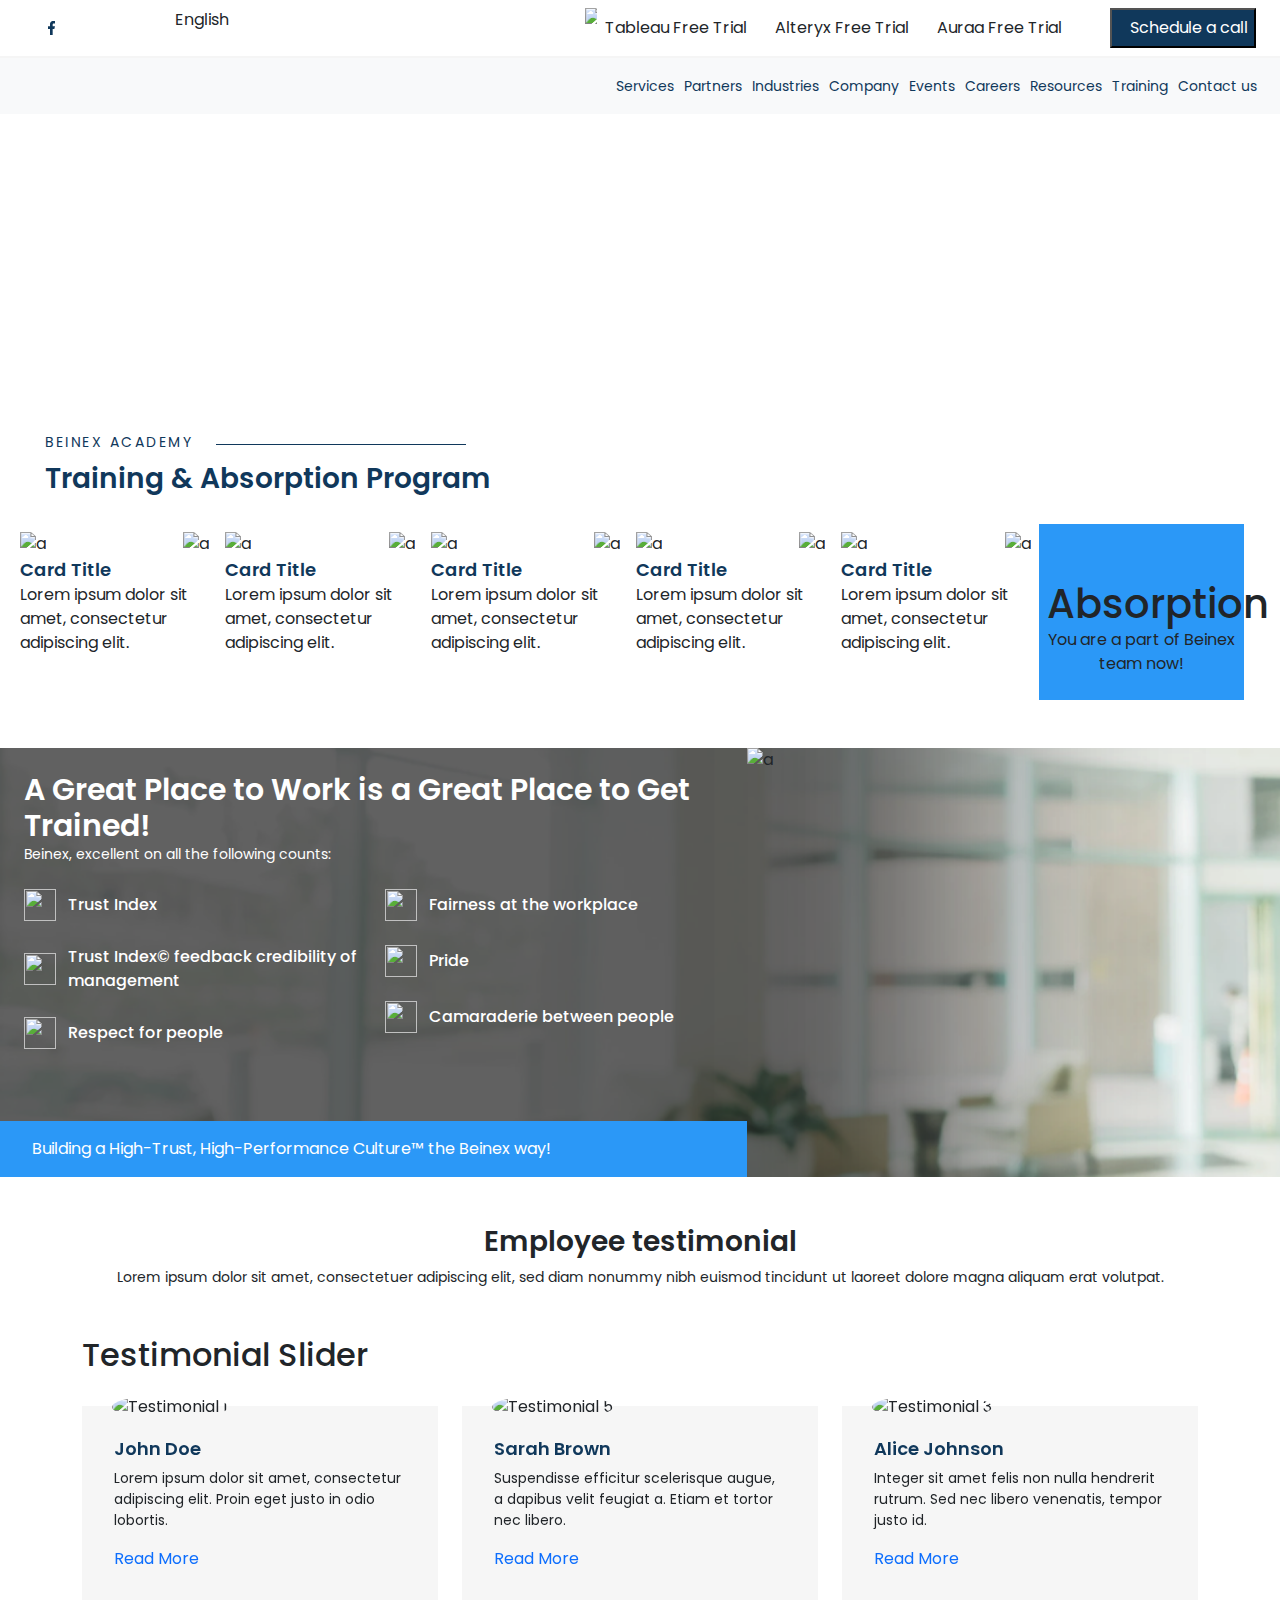
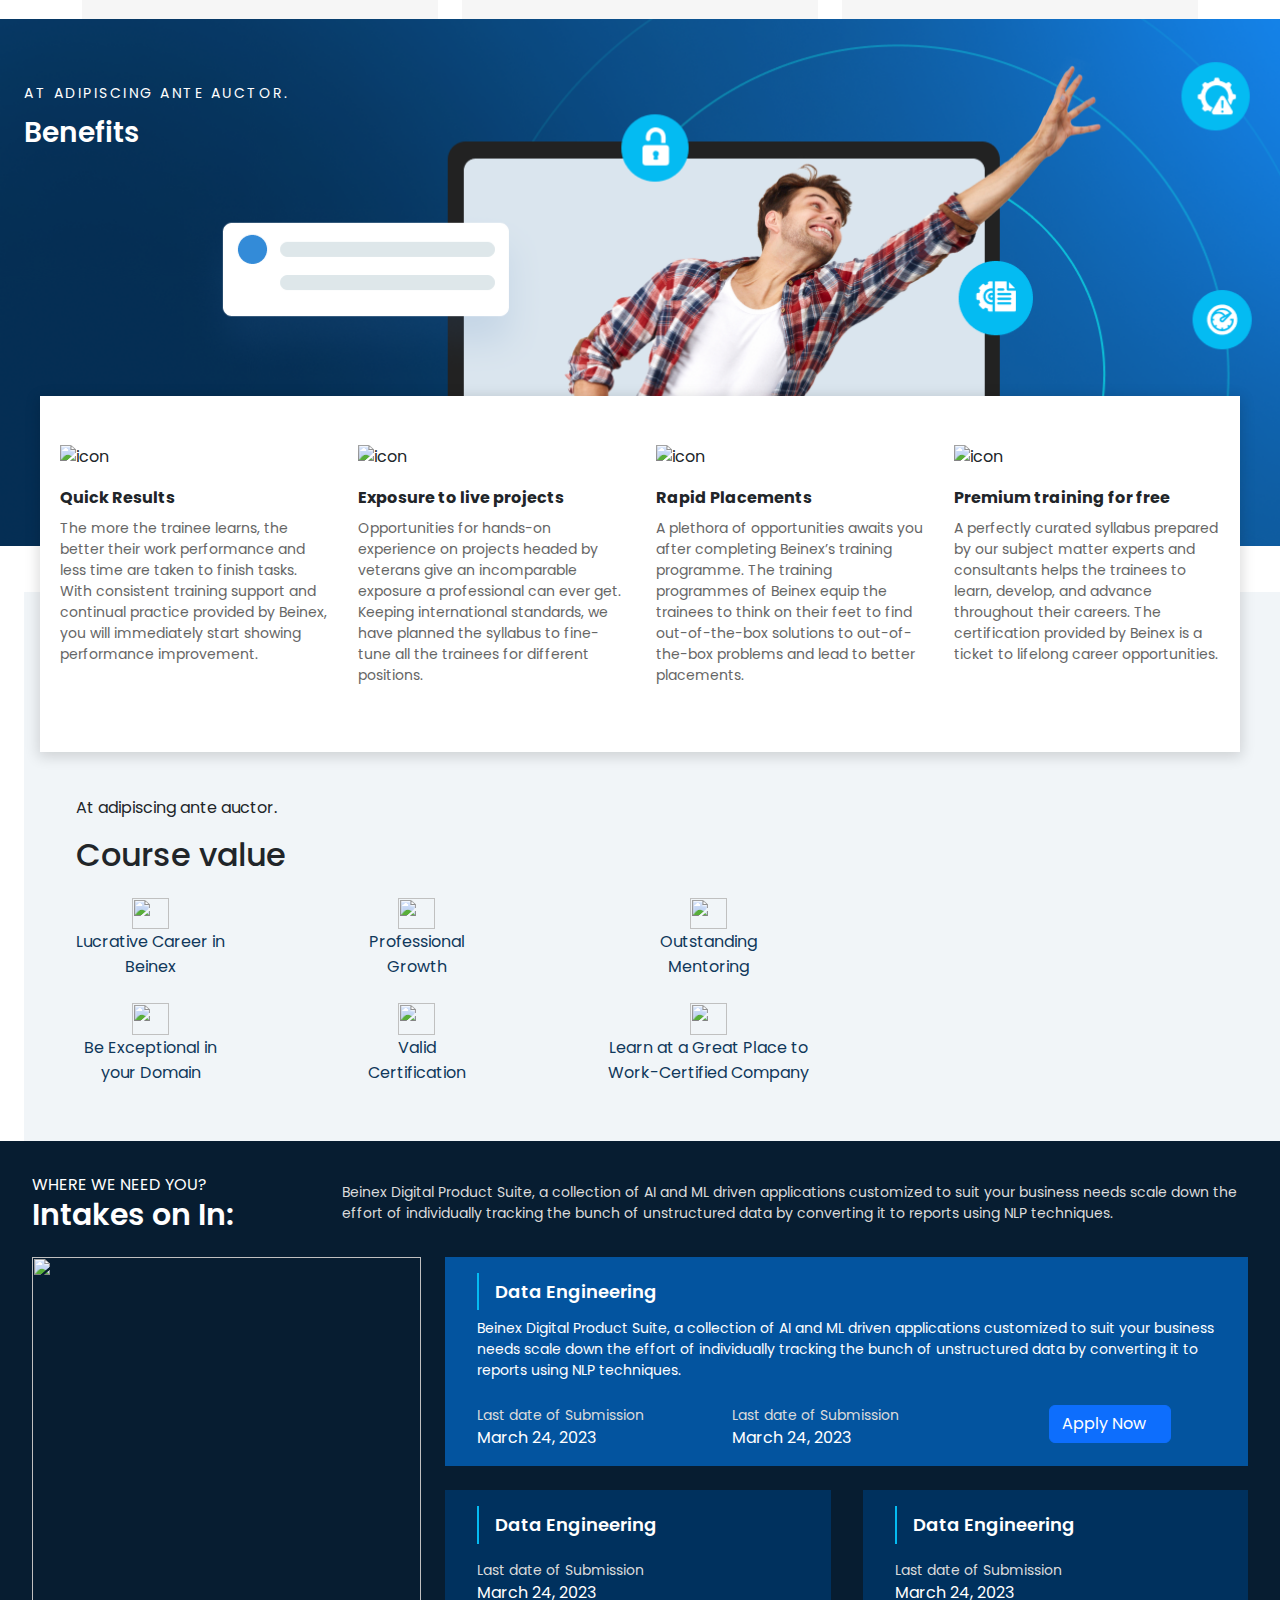
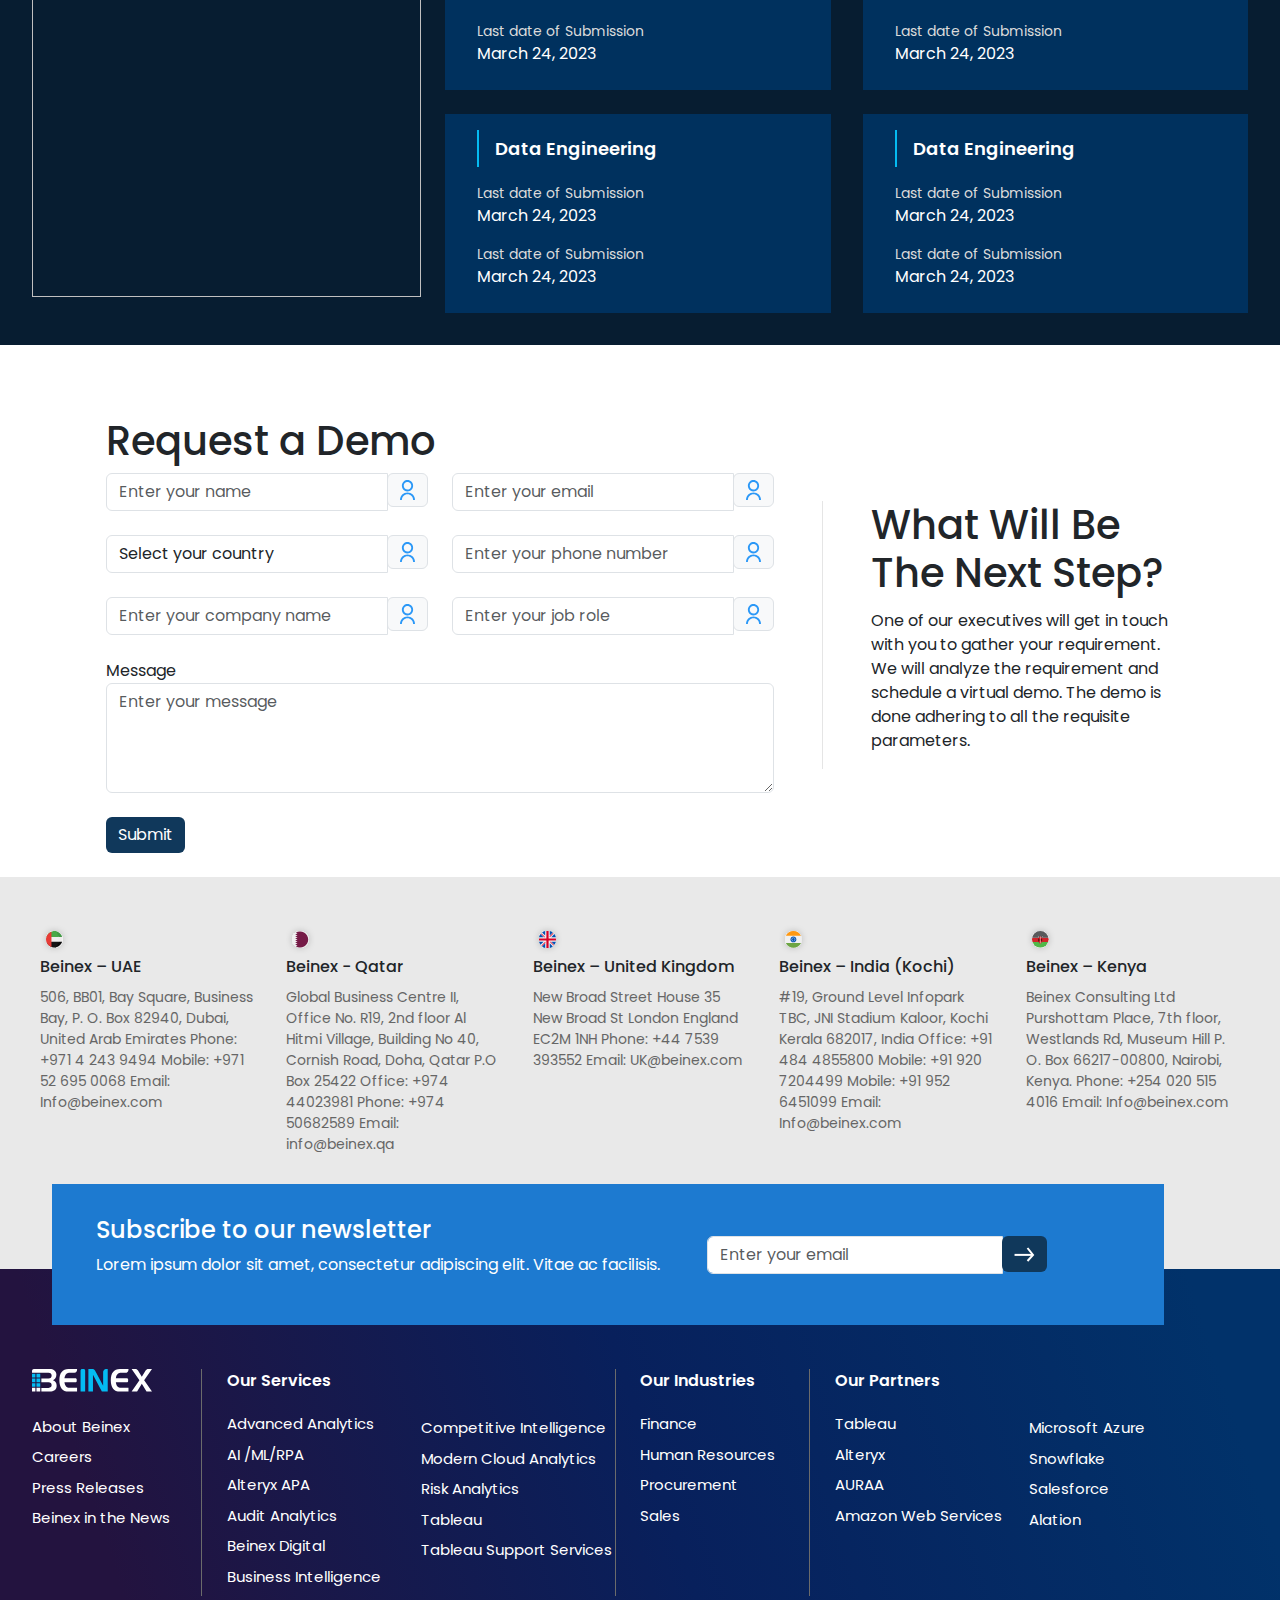
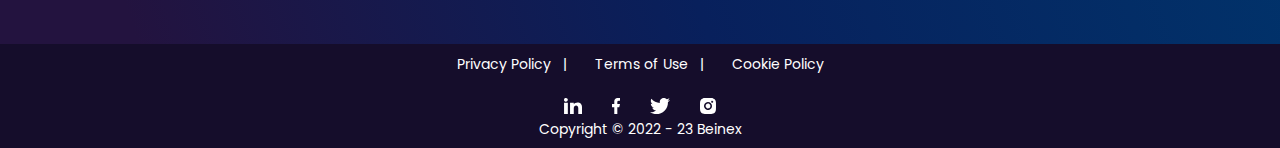
==== commit 1ca43fba: "6th commit" ====
--- a/index.html
+++ b/index.html
@@ -23,8 +23,8 @@
   <!-- nav1 section start -->
   <header class="bnx-primary-header">
     <div class="d-flex bnx-header-left">
-      <img src="../Assets/photos/header/linkedin (1).svg" alt="">
-      <img class="ps-4" src="../Assets/photos/header/facebook (2).svg" alt="">
+      <img src="./assets/photos/header/linkedin (1).svg (1)" alt="">
+      <img class="ps-4" src="./assets/photos/header/facebook (2).svg" alt="">
       <img class="ps-4" src="../Assets/photos/header/twitter (1).svg" alt="">
       <img class="ps-4" src="../Assets/photos/header/instagram (1).svg" alt="">
       <img class="ps-4" src="../Assets/photos/header/Ellipse 2 (1).svg" alt="">
@@ -830,7 +830,7 @@
 
 
     <div class="bnx-card  ps-3 pe-3 ">
-      <img src="../assets/photos/country/qatar.svg" alt="icon" />
+      <img src="./assets/photos/country/qatar.svg" alt="icon" />
       <h1 class="bnx-title  text-dark">Beinex - Qatar</h1>
       <p class="bnx-paragraph">
         Global Business Centre II,
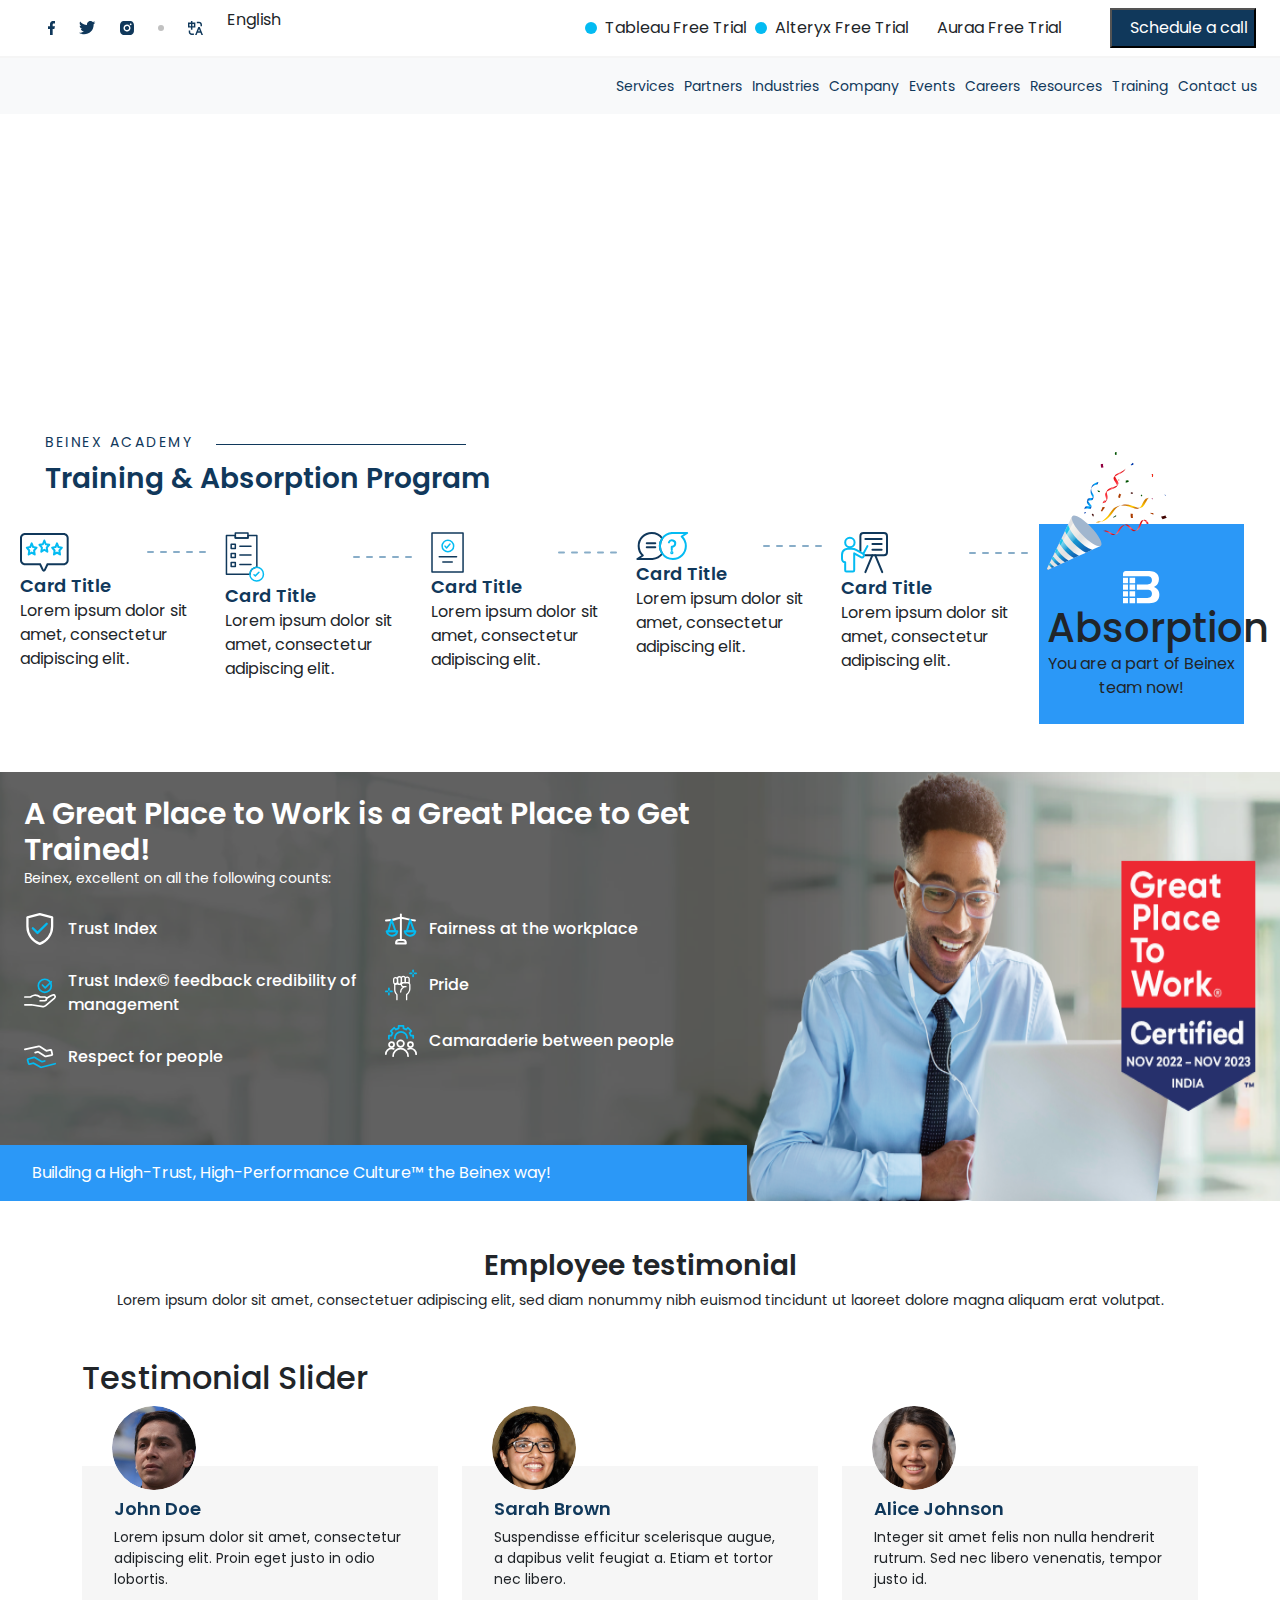
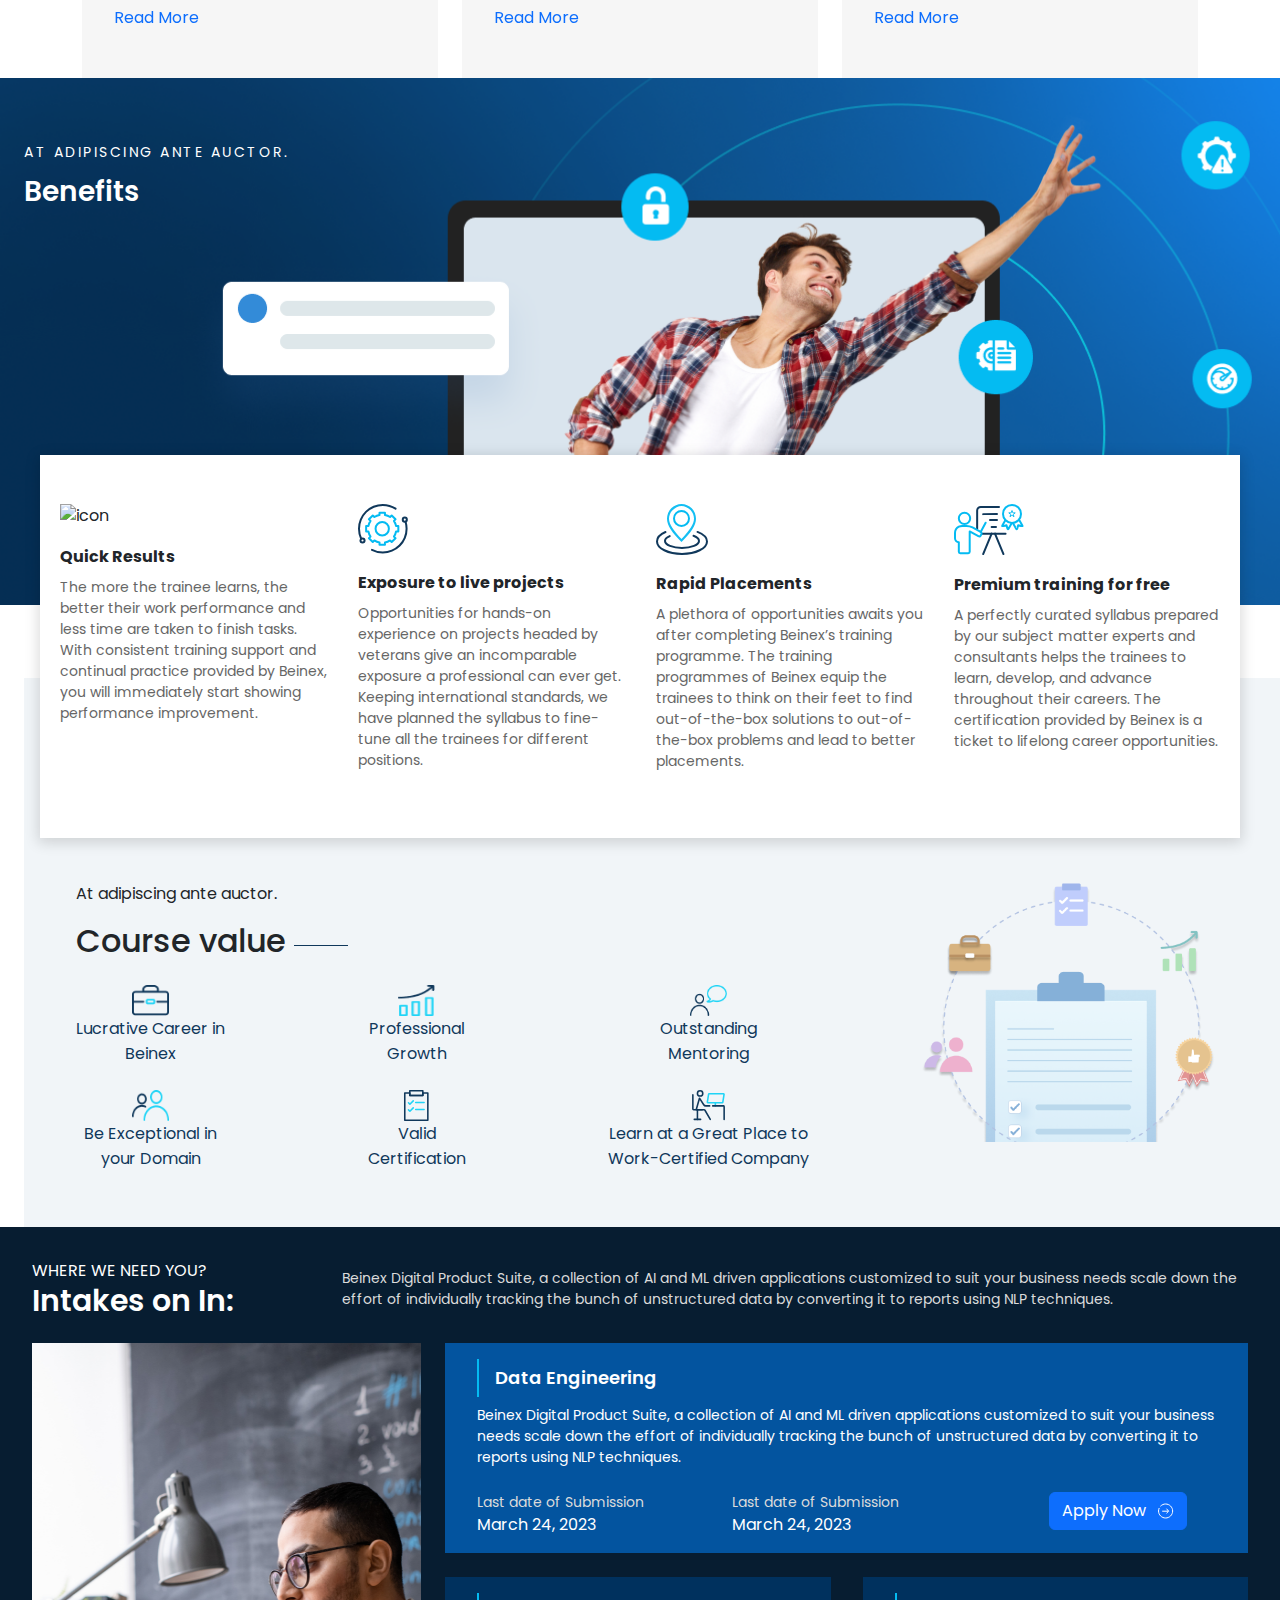
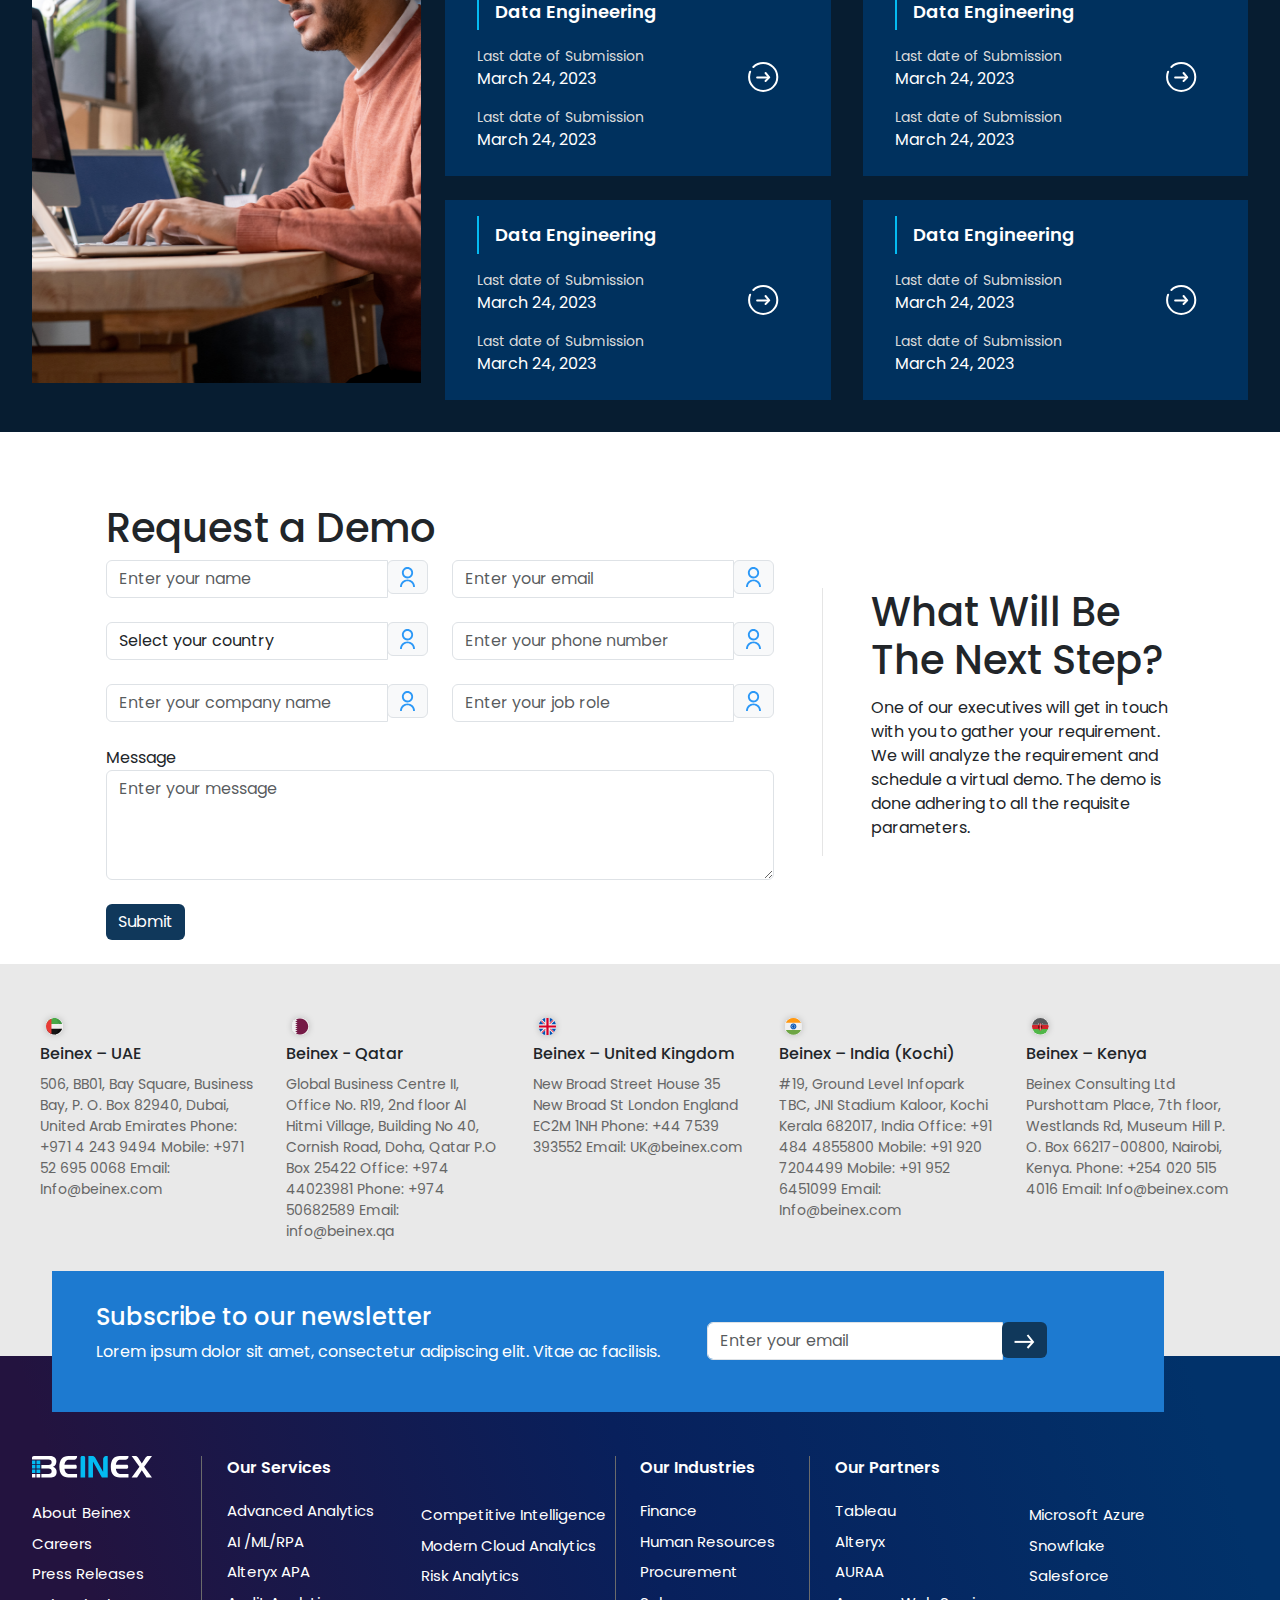
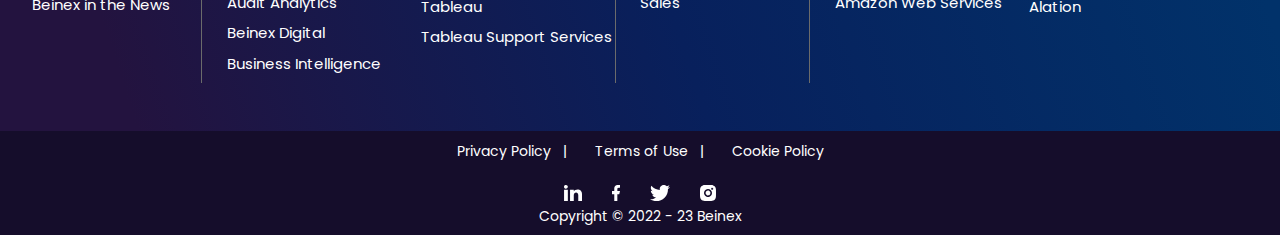
==== commit 84b9c19f: "7th commit" ====
--- a/index.html
+++ b/index.html
@@ -25,21 +25,21 @@
     <div class="d-flex bnx-header-left">
       <img src="./assets/photos/header/linkedin (1).svg (1)" alt="">
       <img class="ps-4" src="./assets/photos/header/facebook (2).svg" alt="">
-      <img class="ps-4" src="../Assets/photos/header/twitter (1).svg" alt="">
-      <img class="ps-4" src="../Assets/photos/header/instagram (1).svg" alt="">
-      <img class="ps-4" src="../Assets/photos/header/Ellipse 2 (1).svg" alt="">
-      <img class="ps-4" src="../Assets/photos/header/Frame (1).svg" alt="">
+      <img class="ps-4" src="./assets/photos/header/twitter (1).svg" alt="">
+      <img class="ps-4" src="./assets/photos/header/instagram (1).svg" alt="">
+      <img class="ps-4" src="./assets/photos/header/Ellipse 2 (1).svg" alt="">
+      <img class="ps-4" src="./assets/photos/header/Frame (1).svg" alt="">
       <p class="ps-4"> English</p>
 
     </div>
     <div class="d-flex bnx-header-left">
-      <img class="ps-2" src="../Assets/photos/header/Ellipse 1 (1).svg" width="20px">
+      <img class="ps-2" src="./assets/photos/header/Ellipse 1 (1).svg" width="20px">
       <p class="ps-2  m-0 pt-2">Tableau Free Trial</p>
-      <img class="ps-2" src="../Assets/photos/header/Ellipse 1 (1).svg" width="20px" alt="">
+      <img class="ps-2" src="./assets/photos/header/Ellipse 1 (1).svg" width="20px" alt="">
       <p class="ps-2  m-0 pt-2"> Alteryx Free Trial</p>
-      <img class="ps-2" src="../Assets/photos/header/Ellipse 1 (1).svg" width="20px" alt="">
+      <img class="ps-2" src="./assets/photos/header/Ellipse 1 (1).svg 1 (1).svg" width="20px" alt="">
       <p class="ps-2 m-0 pe-5 pt-2"> Auraa Free Trial</p>
-      <button class="btn-head"><img src="../Assets/photos/header/Group 13032 (2).svg" alt=""> &nbsp; Schedule a
+      <button class="btn-head"><img src="./assets/photos/header/Ellipse 1 (1).svg 13032 (2).svg" alt=""> &nbsp; Schedule a
         call</button>
 
     </div>
@@ -66,7 +66,7 @@
         <span class="navbar-toggler-icon"></span>
       </button>
       <a class="navbar-brand" href="#">
-        <img src="../Assets/photos/card_icons/Group (2).svg" alt="">
+        <img src="./assets/photos/card_icons/Group (2).svg (2).svg" alt="">
       </a>
       <div class="collapse navbar-collapse" id="navbarTogglerDemo03">
         <ul class="navbar-nav me-auto mb-2 mb-lg-0">
@@ -122,8 +122,8 @@
                          <section class="row col-12 p-4 pb-5">
                                   <div class="col-md-4 col-lg-2 p-2 ">
                                   <div class="sec-img-box ">
-                                    <img src="../Assets/photos/card_icons/Group 13117 (1).svg" alt="a" />
-                                              <img src="../Assets/photos/card_icons/Vector 101 (1).svg" alt="a" />
+                                    <img src="./assets/photos/card_icons/Group 13117 (1).svg" alt="a" />
+                                              <img src="./assets/photos/card_icons/Vector 101 (1).svg" alt="a" />
                                           </div>
                                       
                                             <div class="title">Card Title</div>
@@ -134,8 +134,8 @@
                                       
                                           <div class="col-md-4 col-lg-2 p-2">
                                             <div class="sec-img-box">
-                                              <img src="../Assets/photos/card_icons/Group 326 (1).svg" alt="a" />
-                                              <img src="../Assets/photos/card_icons/Vector 101 (1).svg" alt="a" />
+                                              <img src="./assets/photos/card_icons/Group 326 (1).svg" alt="a" />
+                                              <img src="./assets/photos/card_icons/Vector 101 (1).svg" alt="a" />
                                             </div>
                                             <div class="title">Card Title</div>
                                             <p class="paragraph">
@@ -145,8 +145,8 @@
                                       
                                           <div class="col-md-4 col-lg-2 p-2">
                                             <div class="sec-img-box">
-                                              <img src="../Assets/photos/card_icons/Group 529 (1).svg" alt="a" />
-                                              <img src="../Assets/photos/card_icons/Vector 101 (1).svg" alt="a" />
+                                              <img src="./assets/photos/card_icons/Group 529 (1).svg" alt="a" />
+                                              <img src="./assets/photos/card_icons/Vector 101 (1).svg" alt="a" />
                                             </div>
                                             <div class="title">Card Title</div>
                                             <p class="paragraph">
@@ -156,8 +156,8 @@
                                       
                                           <div class="col-md-4 col-lg-2 p-2">
                                             <div class="sec-img-box">
-                                              <img src="../Assets/photos/card_icons/Group 13274 (1).svg" alt="a" />
-                                              <img src="../Assets/photos/card_icons/Vector 101 (1).svg" alt="a" />
+                                              <img src="./assets/photos/card_icons/Group 13274 (1).svg" alt="a" />
+                                              <img src="./assets/photos/card_icons/Vector 101 (1).svg" alt="a" />
                                             </div>
                                             <div class="title">Card Title</div>
                                             <p class="paragraph">
@@ -166,8 +166,8 @@
                                           </div>
                                           <div class="col-md-4 col-lg-2 p-2">
                                             <div class="sec-img-box">
-                                              <img src="../Assets/photos/card_icons/Group 14087 (1).svg" alt="a" />
-                                              <img src="../Assets/photos/card_icons/Vector 101 (1).svg" alt="a" />
+                                              <img src="./assets/photos/card_icons/Group 14087 (1).svg" alt="a" />
+                                              <img src="./assets/photos/card_icons/Vector 101 (1).svg" alt="a" />
                                             </div>
                                             <div class="title">Card Title</div>
                                             <p class="paragraph">
@@ -176,9 +176,9 @@
                                           </div>
                                       
                                           <div id="last-card" class="col-md-4 col-lg-2 p-2">
-                                            <img style="margin-top: -80px; width: 120px" src="../Assets/photos/card_icons/pookkutty.svg" alt="" />
+                                            <img style="margin-top: -80px; width: 120px" src="./assets/photos/card_icons/pookkutty.svg" alt="" />
                                             <div class="col-last">
-                                              <img src="../Assets/photos/card_icons/Group 13112.svg" alt="" />
+                                              <img src="./assets/photos/card_icons/Group 13112.svg" alt="" />
                                       
                                               <h3 style="margin: auto">Absorption</h3>
                                               <p>You are a part of Beinex team now!</p>
@@ -212,30 +212,30 @@
         <div class="col-6">
 
           <div class="pb-4 icon-text ">
-            <img src="../Assets/photos/great_icons/Group 13948 (1).svg" alt="" />
+            <img src="./assets/photos/great_icons/Group 13948 (1).svg" alt="" />
             &nbsp; <p class="text-white">Trust Index</p>
           </div>
           <div class="pb-4 icon-text">
-            <img src="../Assets/photos/great_icons/Group 13121 (1).svg" alt="" />
+            <img src="./assets/photos/great_icons/Group 13121 (1).svg" alt="" />
             &nbsp; <p class="text-white">Trust Index© feedback credibility of management</p>
           </div>
           <div class="pb-4 icon-text">
-            <img src="../Assets/photos/great_icons/Group 13944 (1).svg" alt="" />
+            <img src="./assets/photos/great_icons/Group 13944 (1).svg" alt="" />
             &nbsp; <p class="text-white">Respect for people</p>
           </div>
         </div>
         <div class="col-6">
 
           <div class="pb-4 icon-text">
-            <img src="../Assets/photos/great_icons/Group 13947 (1).svg" alt="" />
+            <img src="./assets/photos/great_icons/Group 13947 (1).svg" alt="" />
             &nbsp; <p class="text-white">Fairness at the workplace</p>
           </div>
           <div class="pb-4 icon-text">
-            <img src="../Assets/photos/great_icons/Pride (1).svg" alt="" />
+            <img src="./assets/photos/great_icons/Pride (1).svg" alt="" />
             &nbsp; <p class="text-white">Pride</p>
           </div>
           <div class="pb-4 icon-text">
-            <img src="../Assets/photos/great_icons/Group (4).svg" alt="" />
+            <img src="./assets/photos/great_icons/Group (4).svg" alt="" />
             &nbsp; <p class="text-white">Camaraderie between people</p>
           </div>
         </div>
@@ -249,7 +249,7 @@
       </div>
     </div>
     <div class="col-md-5 d-flex pe-4">
-      <img src="../Assets/photos/person_img_/sec-3-img.png" alt="a" style="width: 100%;" />
+      <img src="./assets/photos/person_img_/sec-3-img.png" alt="a" style="width: 100%;" />
     </div>
     </div>
   </section>
@@ -278,7 +278,7 @@
                                                 <!-- Testimonial 1 -->
                                                 <div class="col-md-4">
                                                     <div class="testimonial-card">
-                                                        <img src="../Assets/photos/person_img_/Ellipse 2349.png" class="img-fluid rounded-circle" alt="Testimonial 1">
+                                                        <img src="./assets/photos/person_img_/Ellipse 2349.png" class="img-fluid rounded-circle" alt="Testimonial 1">
                                                         <div class="testimonial-card-sub">
                                                         <h4>John Doe</h4>
                                                         <p>Lorem ipsum dolor sit amet, consectetur adipiscing elit. Proin eget justo in odio lobortis.</p>
@@ -290,7 +290,7 @@
                                                 <div class="col-md-4">
                                                   <div class="testimonial-card">
                                                     
-                                                      <img src="../Assets/photos/person_img_/Ellipse 2350.png" class="img-fluid rounded-circle" alt="Testimonial 5">
+                                                      <img src="./assets/photos/person_img_/Ellipse 2350.png" class="img-fluid rounded-circle" alt="Testimonial 5">
                             
                                                       <div class="testimonial-card-sub">
                                                       
@@ -303,7 +303,7 @@
                                                 <!-- Testimonial 3 -->
                                                 <div class="col-md-4">
                                                     <div class="testimonial-card">
-                                                        <img src="../Assets/photos/person_img_/Ellipse 2351.png" class="img-fluid rounded-circle" alt="Testimonial 3">
+                                                        <img src="./assets/photos/person_img_/Ellipse 2351.png" class="img-fluid rounded-circle" alt="Testimonial 3">
                                                         <div class="testimonial-card-sub">
                                                         <h4>Alice Johnson</h4>
                                                         <p>Integer sit amet felis non nulla hendrerit rutrum. Sed nec libero venenatis, tempor justo id.</p>
@@ -321,7 +321,7 @@
                                                 <!-- Testimonial 4 -->
                                                 <div class="col-md-4">
                                                     <div class="testimonial-card">
-                                                        <img src="../Assets/photos/person_img_/Ellipse 2349.png" class="img-fluid rounded-circle" alt="Testimonial 4">
+                                                        <img src="./assets/photos/person_img_/Ellipse 2349.png" class="img-fluid rounded-circle" alt="Testimonial 4">
                                                         <div class="testimonial-card-sub">
                                                         <h4>David Wilson</h4>
                                                         <p>Vestibulum vitae arcu ut ipsum facilisis laoreet. Morbi ac quam vel justo commodo tincidunt.</p>
@@ -331,7 +331,7 @@
                                                 <!-- Testimonial 5 -->
                                                 <div class="col-md-4">
                                                     <div class="testimonial-card">
-                                                        <img src="../Assets/photos/person_img_/Ellipse 2350.png" class="img-fluid rounded-circle" alt="Testimonial 5">
+                                                        <img src="./assets/photos/person_img_/Ellipse 2350.png" class="img-fluid rounded-circle" alt="Testimonial 5">
                                                         <div class="testimonial-card-sub">
                                                         <h4>Sarah Brown</h4>
                                                         <p>Suspendisse efficitur scelerisque augue, a dapibus velit feugiat a. Etiam et tortor nec libero.</p>
@@ -341,7 +341,7 @@
                                                 <!-- Testimonial 6 -->
                                                 <div class="col-md-4">
                                                     <div class="testimonial-card">
-                                                        <img src="../Assets/photos/person_img_/Ellipse 2351.png" class="img-fluid rounded-circle" alt="Testimonial 6">
+                                                        <img src="./assets/photos/person_img_/Ellipse 2351.png" class="img-fluid rounded-circle" alt="Testimonial 6">
                                                         <div class="testimonial-card-sub">
                                                         <h4>Michael Davis</h4>
                                                         <p>Aliquam pretium diam a ex malesuada, eu sodales libero viverra. Sed finibus, nulla quis lacinia.</p>
@@ -394,7 +394,7 @@
       <div class="row pt-5">
         <div class="col-lg-3 col-md-6 ps-3 bnx-card">
         
-            <img src="../Assets/photos/icons/Group 14085.svg" alt="icon">
+            <img src=./assets/photos/icons/Group 14085.svg" alt="icon">
             <h1 class="bnx-title pt-3 text-dark fw-bold">Quick Results</h1>
             <p class="bnx-paragraph ">
               The more the trainee learns, the better their work performance and less time are taken to finish tasks.
@@ -405,7 +405,7 @@
 
         <div class="col-lg-3 col-md-6 ps-3 bnx-card">
       
-            <img src="../Assets/photos/icons/Group 437.svg" alt="icon">
+            <img src="./assets/photos/icons/Group 437.svg" alt="icon">
             <h1 class="bnx-title pt-3  text-dark fw-bold">Exposure to live projects</h1>
             <p class="bnx-paragraph">
               Opportunities for hands-on experience on projects headed by veterans give an incomparable exposure a
@@ -417,7 +417,7 @@
 
         <div class="col-lg-3 col-md-6 ps-3 bnx-card">
        
-            <img src="../Assets/photos/icons/Group 14086.svg" alt="icon">
+            <img src="./assets/photos/icons/Group 14086.svg" alt="icon">
             <h1 class="bnx-title pt-3  text-dark fw-bold">Rapid Placements</h1>
             <p class="bnx-paragraph">
               A plethora of opportunities awaits you after completing Beinex’s training programme. The training
@@ -430,7 +430,7 @@
 
         <div class="col-lg-3 col-md-6 bnx-card ps-3">
          
-            <img src="../Assets/photos/icons/Group 14089.svg" alt="icon">
+            <img src="./assets/photos/icons/Group 14089.svg" alt="icon">
             <h1 class="bnx-title pt-3  text-dark fw-bold">Premium training for free</h1>
             <p class="bnx-paragraph">
               A perfectly curated syllabus prepared by our subject matter experts and consultants helps the trainees to
@@ -451,7 +451,7 @@
           <p class="pt-1">At adipiscing ante auctor.</p>
           <div style="display: flex;">
             <h4 class="pe-2">Course value</h4>
-            <img src="../Assets/photos/icons/Vector 11 (1).svg" alt="">
+            <img src="./assets/photos/icons/Vector 11 (1).svg" alt="">
           </div>
         </div>
 
@@ -461,26 +461,26 @@
           </div>
           <div class="col-12 bnx-course-icon-tetx d-flex pt-3">
             <div>
-              <img src="../Assets/photos/course-icon/Group.png" alt="">
+              <img src="./assets/photos/course-icon/Group.png" alt="">
               <h5>Lucrative Career in <br> Beinex​</h5>
               <div class="pt-3">
-                <img src="../Assets/photos/course-icon/Group (1).png" alt="">
+                <img src="./assets/photos/course-icon/Group (1).png" alt="">
                 <h5>Be Exceptional in <br> your Domain​​</h5>
               </div>
             </div>
             <div>
-              <img src="../Assets/photos/course-icon/Group 13780.png" alt="">
+              <img src="./assets/photos/course-icon/Group 13780.png" alt="">
               <h5>Professional <br> Growth​​</h5>
               <div class="pt-3">
-                <img src="../Assets/photos/course-icon/Group 13264.svg" alt="">
+                <img src="./assets/photos/course-icon/Group 13264.svg" alt="">
                 <h5>Valid <br> Certification​</h5>
               </div>
             </div>
             <div>
-              <img src="../Assets/photos/course-icon/Group 13943.png" alt="">
+              <img src="./assets/photos/course-icon/Group 13943.png" alt="">
               <h5>Outstanding <br> Mentoring​</h5>
               <div class="pt-3">
-                <img src="../Assets/photos/course-icon/system.svg" alt="">
+                <img src="./assets/photos/course-icon/system.svg" alt="">
                 <h5>Learn at a Great Place to <br> Work-Certified Company​</h5>
               </div>
             </div>
@@ -490,7 +490,7 @@
         </div>
       </div>
       <div class="col-3">
-        <img width="100%" src="../Assets/photos/icons/img-right.png" alt="">
+        <img width="100%" src="./assets/photos/icons/img-right.png" alt="">
       </div>
     </div>
   </section>
@@ -523,7 +523,7 @@
                                
                                    <div class="row">
                                      <div class="col-lg-4">
-                                        <img width="100%" height="640px" src="../Assets/photos/person_img_/image 22.png" alt="">
+                                        <img width="100%" height="640px" src="./assets/photos/person_img_/image 22.png" alt="">
                                      </div>
                                      <div class="col-lg-8">
                                
@@ -546,7 +546,7 @@
                                              </div>
                                
                                              <div class="col-lg-3">
-                                               <button type="submit" class="btn btn-primary"> Apply Now &nbsp; <img src="../Assets/photos/Footer/Group 7.svg" alt=""></button>
+                                               <button type="submit" class="btn btn-primary"> Apply Now &nbsp; <img src="./assets/photos/Footer/Group 7.svg" alt=""></button>
                                              </div>
                                            </div>
                                           </div>
@@ -573,7 +573,7 @@
                                            </div>
                                
                                            <div class="col-lg-3">
-                                             <button type="submit" class="btn btn-primary"><img src="../Assets/photos/Footer/Group 7.svg" alt=""></button>
+                                             <button type="submit" class="btn btn-primary"><img src="./assets/photos/Footer/Group 7.svg" alt=""></button>
                                
                                
                                            </div>
@@ -599,7 +599,7 @@
                                            </div>
                                
                                            <div class="col-lg-3">
-                                             <button type="submit" class="btn btn-primary"><img src="../Assets/photos/Footer/Group 7.svg" alt=""></button>
+                                             <button type="submit" class="btn btn-primary"><img src="./assets/photos/Footer/Group 7.svg" alt=""></button>
                                
                                
                                            </div>
@@ -634,7 +634,7 @@
                                            </div>
                                
                                            <div class="col-3">
-                                             <button type="submit" class="btn btn-primary"><img src="../Assets/photos/Footer/Group 7.svg" alt=""></button>
+                                             <button type="submit" class="btn btn-primary"><img src="./assets/photos/Footer/Group 7.svg" alt=""></button>
                                
                                
                                            </div>
@@ -660,7 +660,7 @@
                                            </div>
                                
                                            <div class="col-3">
-                                             <button type="submit" class="btn btn-primary"><img src="../Assets/photos/Footer/Group 7.svg" alt=""></button>
+                                             <button type="submit" class="btn btn-primary"><img src="./assets/photos/Footer/Group 7.svg" alt=""></button>
                                
                                
                                            </div>
@@ -816,7 +816,7 @@
   <section>
   <div class="bnx-place-section pt-5 pb-5 ">
     <div class="bnx-card ps-3 pe-3">
-      <img src="../assets/photos/country/united-arab-emirates (2).svg" alt="icon" />
+      <img src="./assets/photos/country/united-arab-emirates (2).svg" alt="icon" />
       <h1 class="bnx-title  text-dark">Beinex – UAE</h1>
       <p class="bnx-paragraph">
         506, BB01, Bay Square,
@@ -843,7 +843,7 @@
     </div>
 
     <div class="bnx-card  ps-3 pe-3">
-      <img src="../assets/photos/country/Group 231.svg" alt="icon" />
+      <img src="./assets/photos/country/Group 231.svg" alt="icon" />
 
       <h1 class="bnx-title  text-dark">Beinex – United Kingdom</h1>
       <p class="bnx-paragraph">
@@ -856,7 +856,7 @@
     </div>
 
     <div class="bnx-card  ps-3 pe-3 ">
-      <img src="../assets/photos/country/india.svg" alt="icon" />
+      <img src="./assets/photos/country/india.svg" alt="icon" />
 
       <h1 class="bnx-title  text-dark">Beinex – India (Kochi)</h1>
       <p class="bnx-paragraph">
@@ -871,7 +871,7 @@
       </p>
     </div>
     <div class="bnx-card  ps-3 pe-3">
-      <img src="../assets/photos/country/Mask Group.svg" alt="icon" />
+      <img src="./assets/photos/country/Mask Group.svg" alt="icon" />
       <h1 class="bnx-title  text-dark">Beinex – Kenya</h1>
       <p class="bnx-paragraph">
         Beinex Consulting Ltd
@@ -923,7 +923,7 @@
 
       <div class="f-sec1 border-rght">
        
-        <img src="../assets/photos/Footer/Group (3).svg" class="mb-4" width="120px" alt="" />
+        <img src="./assets/photos/Footer/Group (3).svg" class="mb-4" width="120px" alt="" />
         <a href class="mb-2">About Beinex ​</a>
         <a href class="mb-2">Careers​</a>
         <a href class="mb-2">Press Releases</a>
@@ -995,7 +995,7 @@
         <h5>&nbsp; Cookie Policy</h5>
       </div>
       <div class="bnx-footer-icon">
-        <img src="../assets/photos/Footer/Group 220.svg" alt="" />
+        <img src="./assets/photos/Footer/Group 220.svg" alt="" />
       </div>
       <div class="bnx-footer-copy">
         <h5>Copyright © 2022 - 23 Beinex</h5>
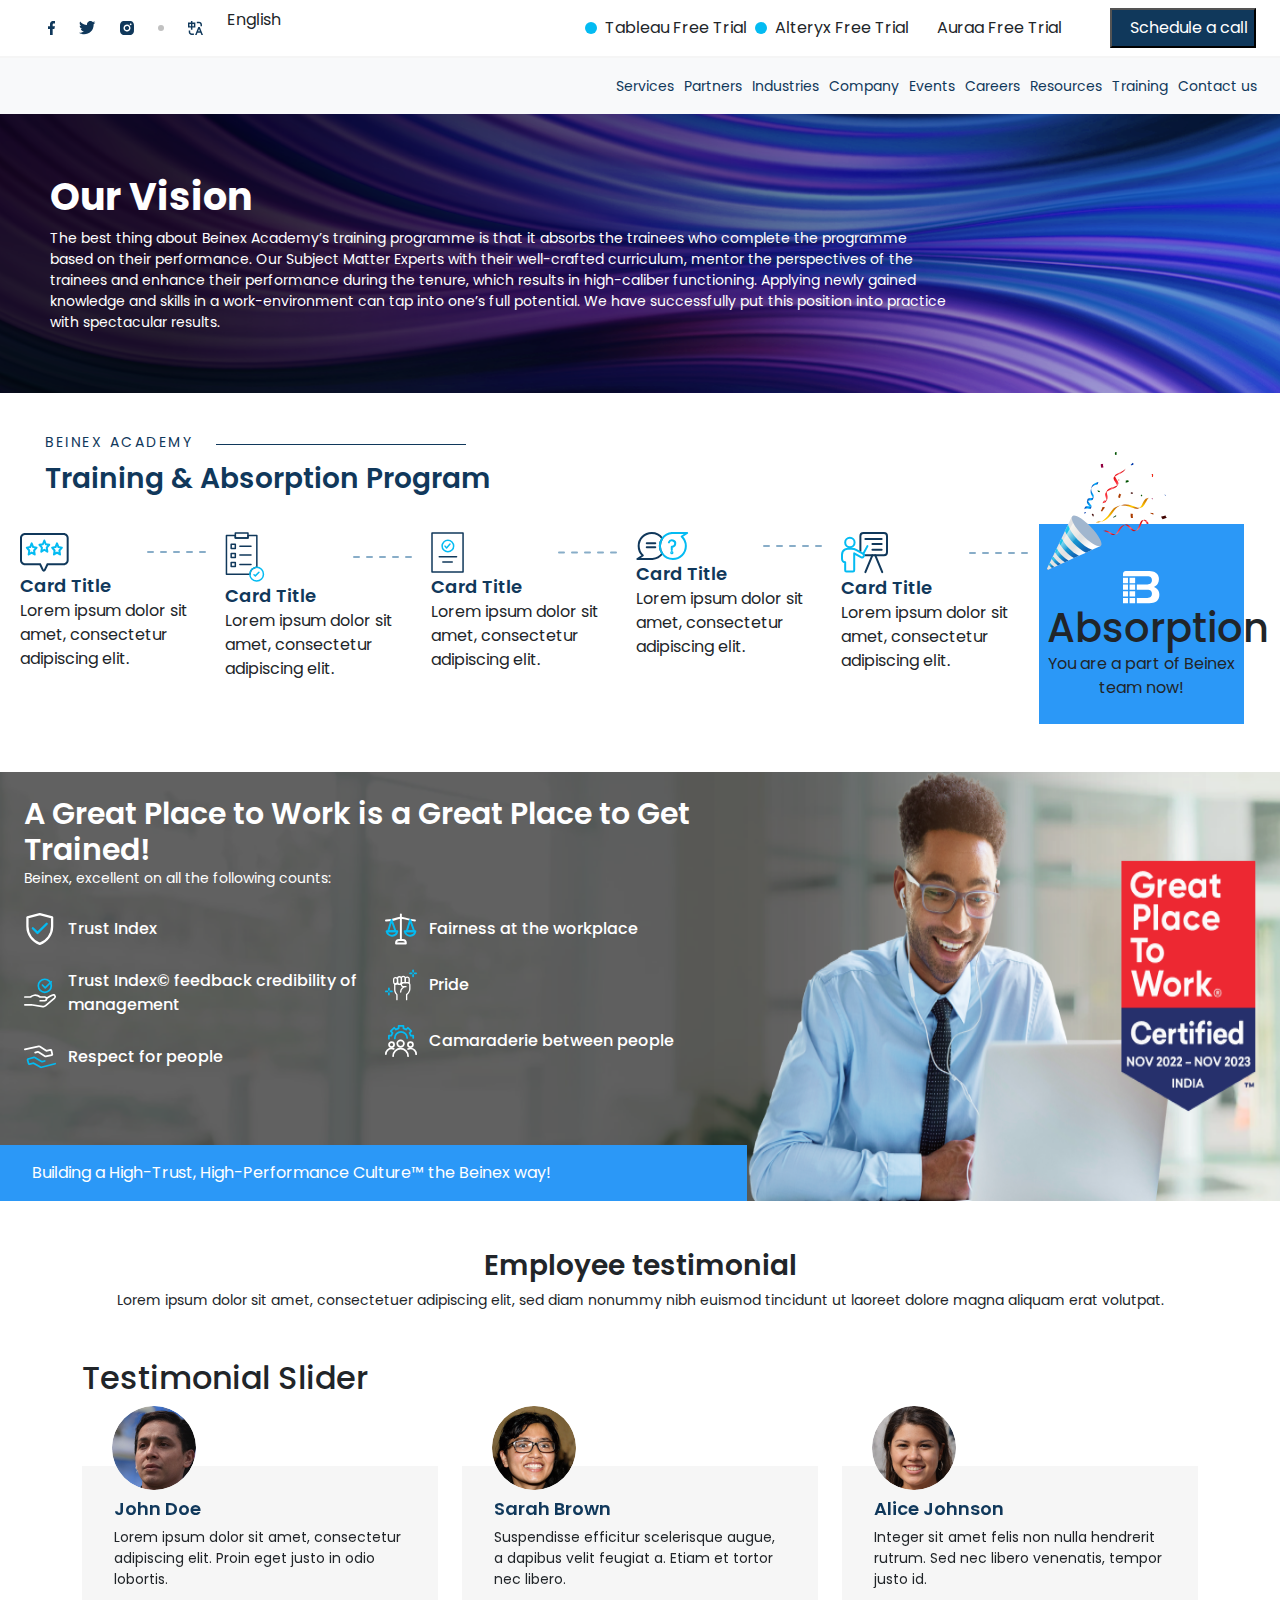
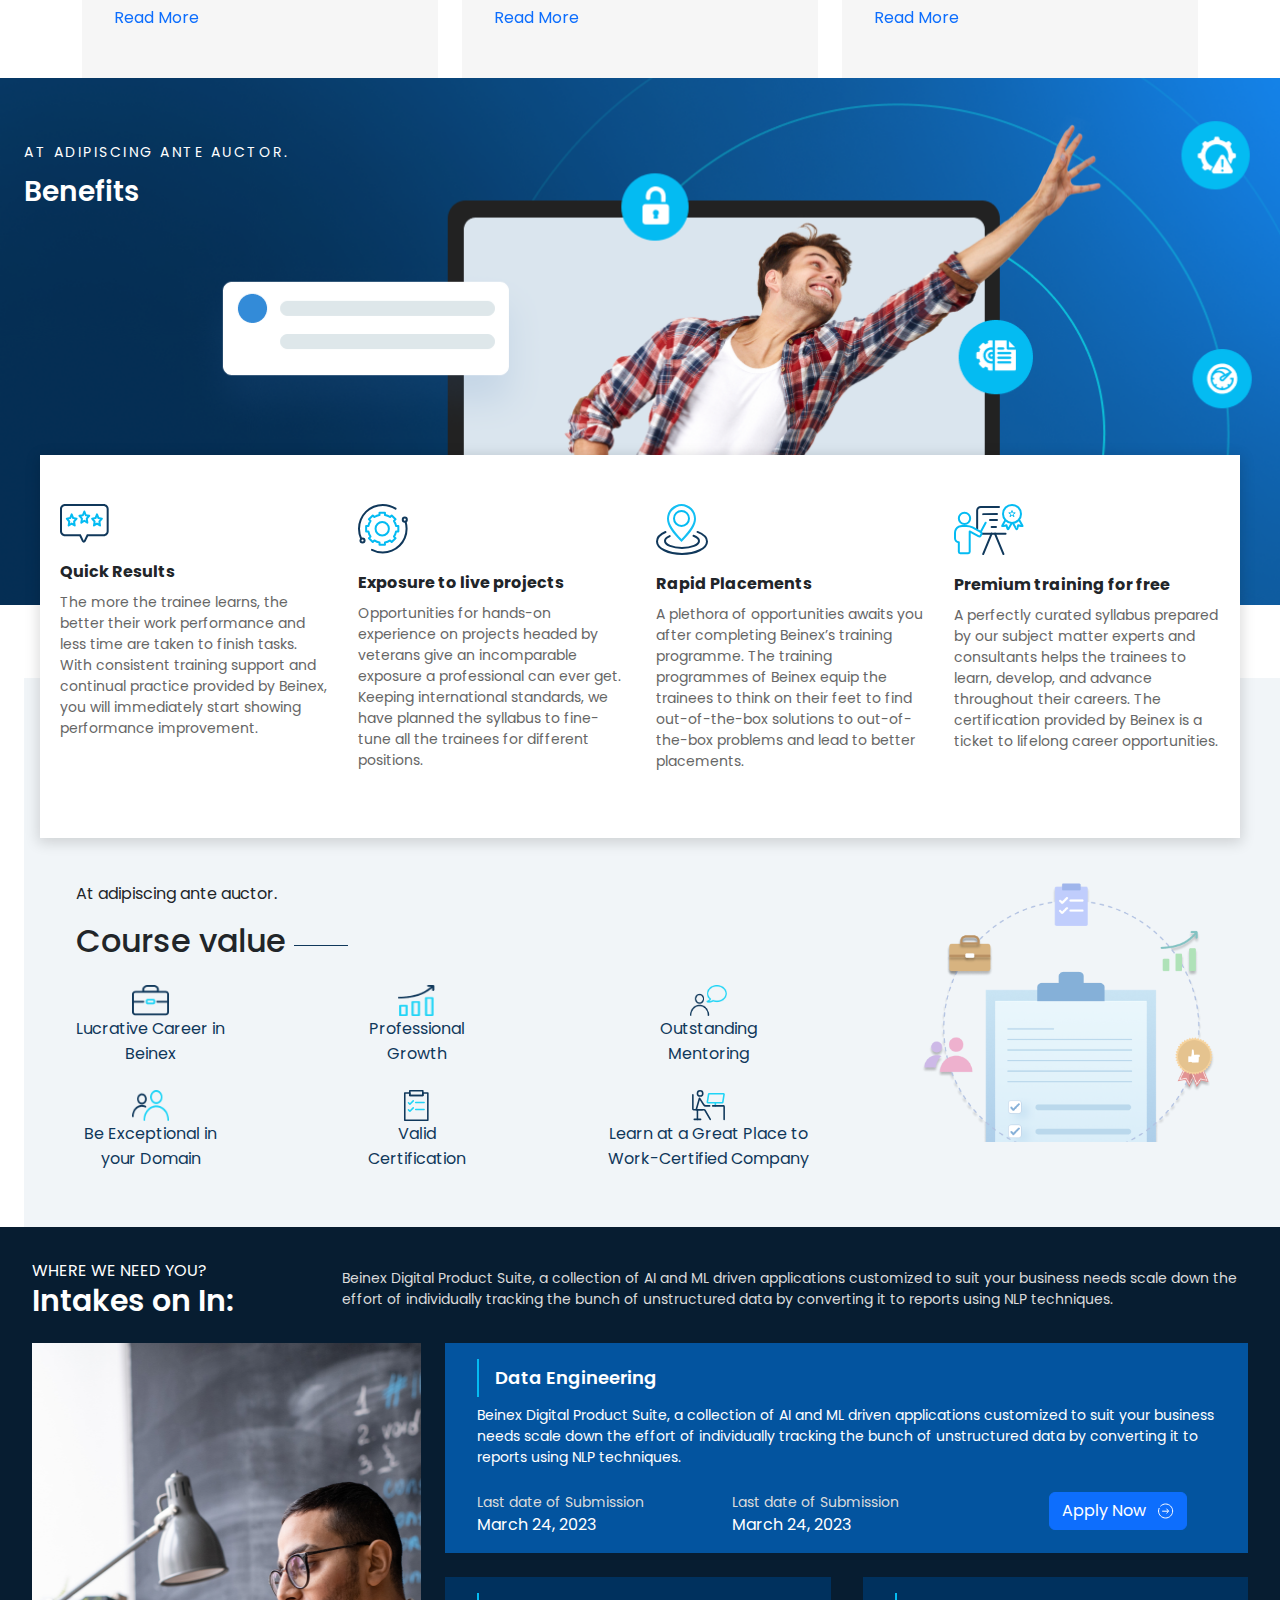
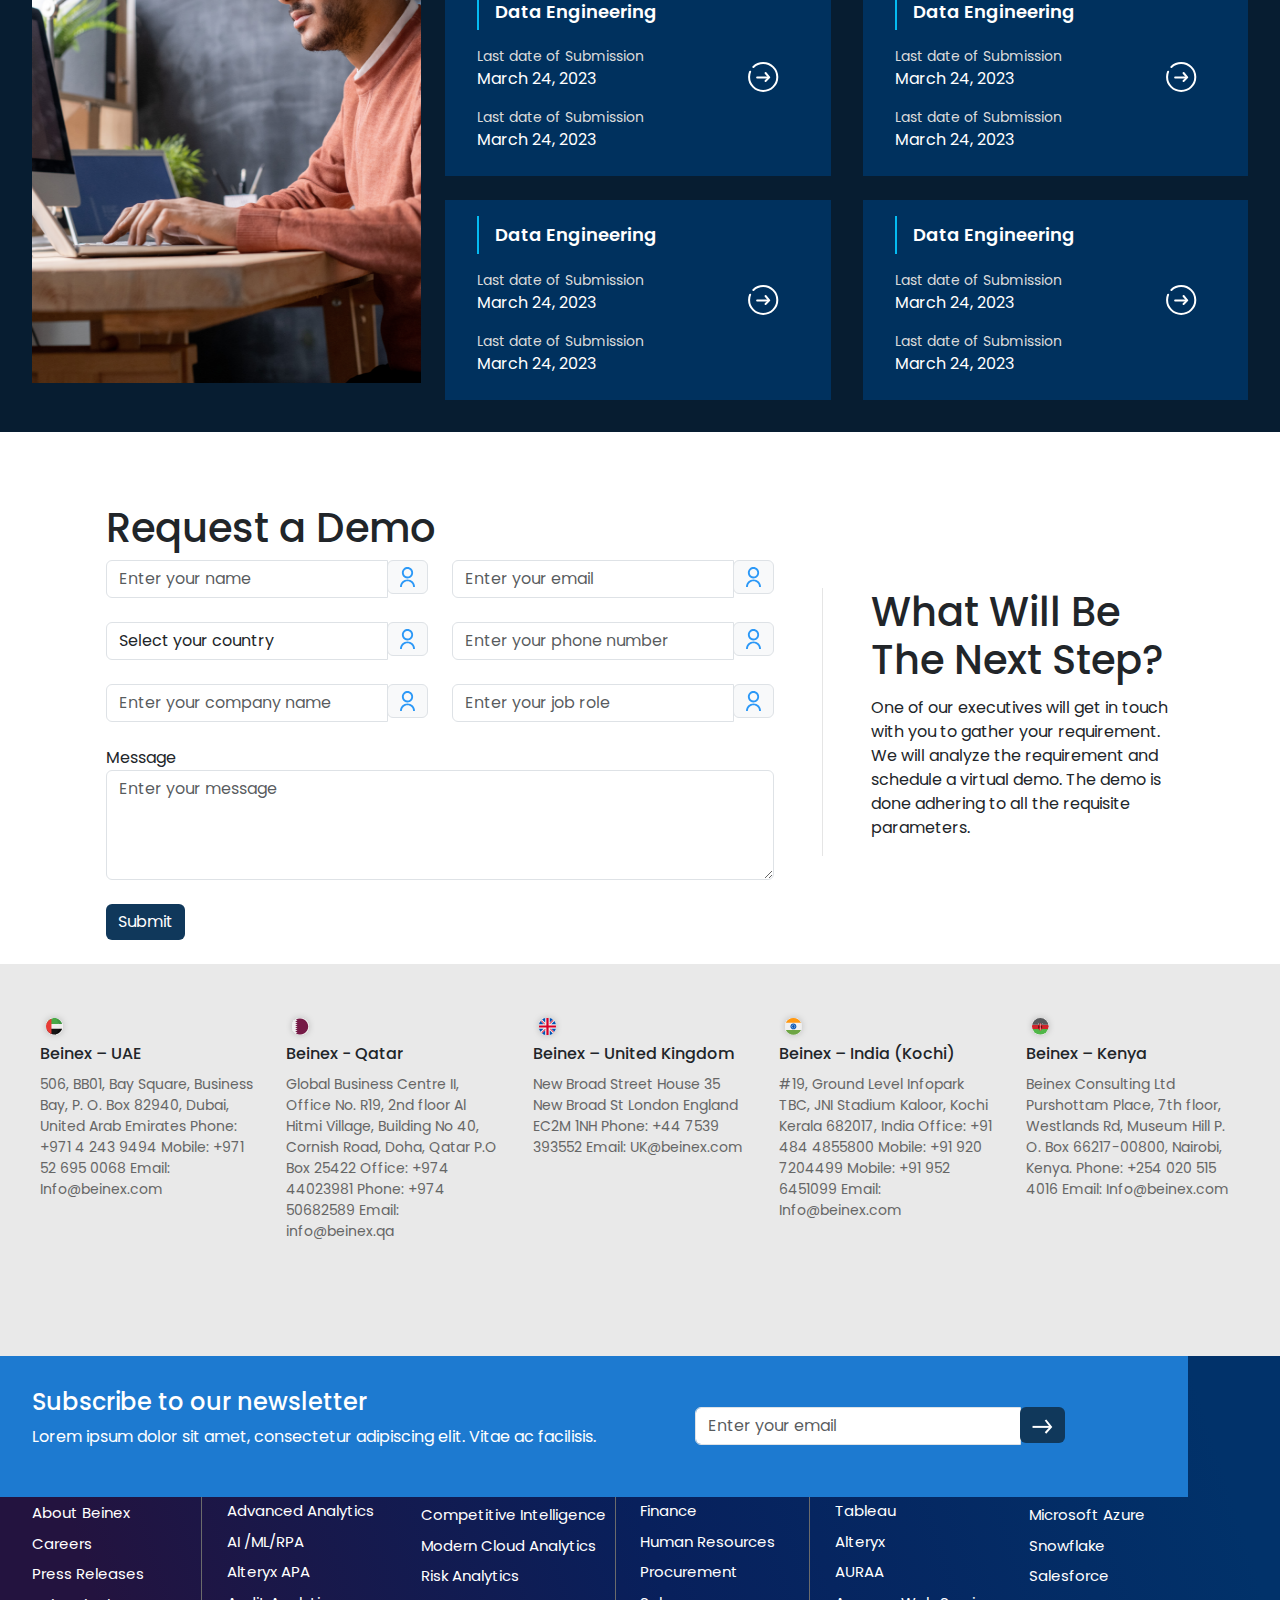
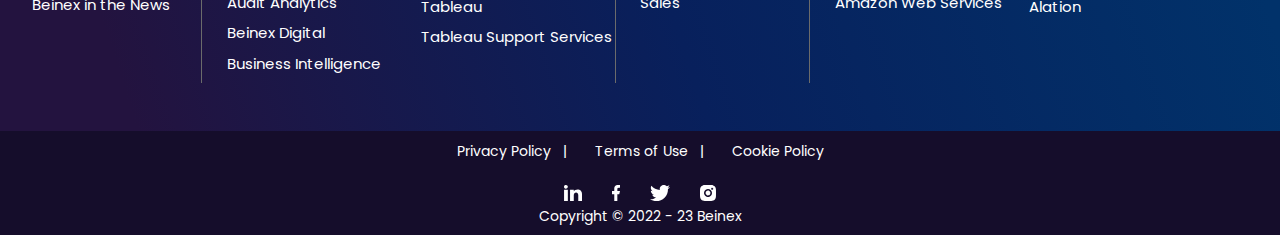
==== commit cb661f6b: "8th commit" ====
--- a/index.html
+++ b/index.html
@@ -394,7 +394,7 @@
       <div class="row pt-5">
         <div class="col-lg-3 col-md-6 ps-3 bnx-card">
         
-            <img src=./assets/photos/icons/Group 14085.svg" alt="icon">
+            <img src="./assets/photos/card_icons/Group 13117 (1).svg" alt="icon">
             <h1 class="bnx-title pt-3 text-dark fw-bold">Quick Results</h1>
             <p class="bnx-paragraph ">
               The more the trainee learns, the better their work performance and less time are taken to finish tasks.
--- a/assets/scss/style.css
+++ b/assets/scss/style.css
@@ -70,8 +70,7 @@
     line-height: normal; }
 
 .bnx-about {
-  width: 100%;
-position: relative; }
+  width: 100%; }
 
 .footer-main {
   display: grid;
@@ -228,10 +227,9 @@
   background-color: #1D7AD0;
   color: #ffffff;
   padding: 2rem;
-  left: 5%;
-  top:-85px;
-  right: 10%;
+  margin: -6rem 2rem 0 2rem;
   position: absolute;
+  width: calc(100vw - 5rem);
   overflow: auto; }
   .bnx-subscribe .input-group {
     margin: 0; }
@@ -612,7 +610,7 @@
   height: 2px; }
 
 .hero-section {
-  background-image: url(../../Assets/photos/Backgrounds/Rectangle4012.png);
+  background-image: url(/assets/photos/Backgrounds/Rectangle4012.png);
   width: 100%;
   background-repeat: no-repeat;
   background-size: cover; }
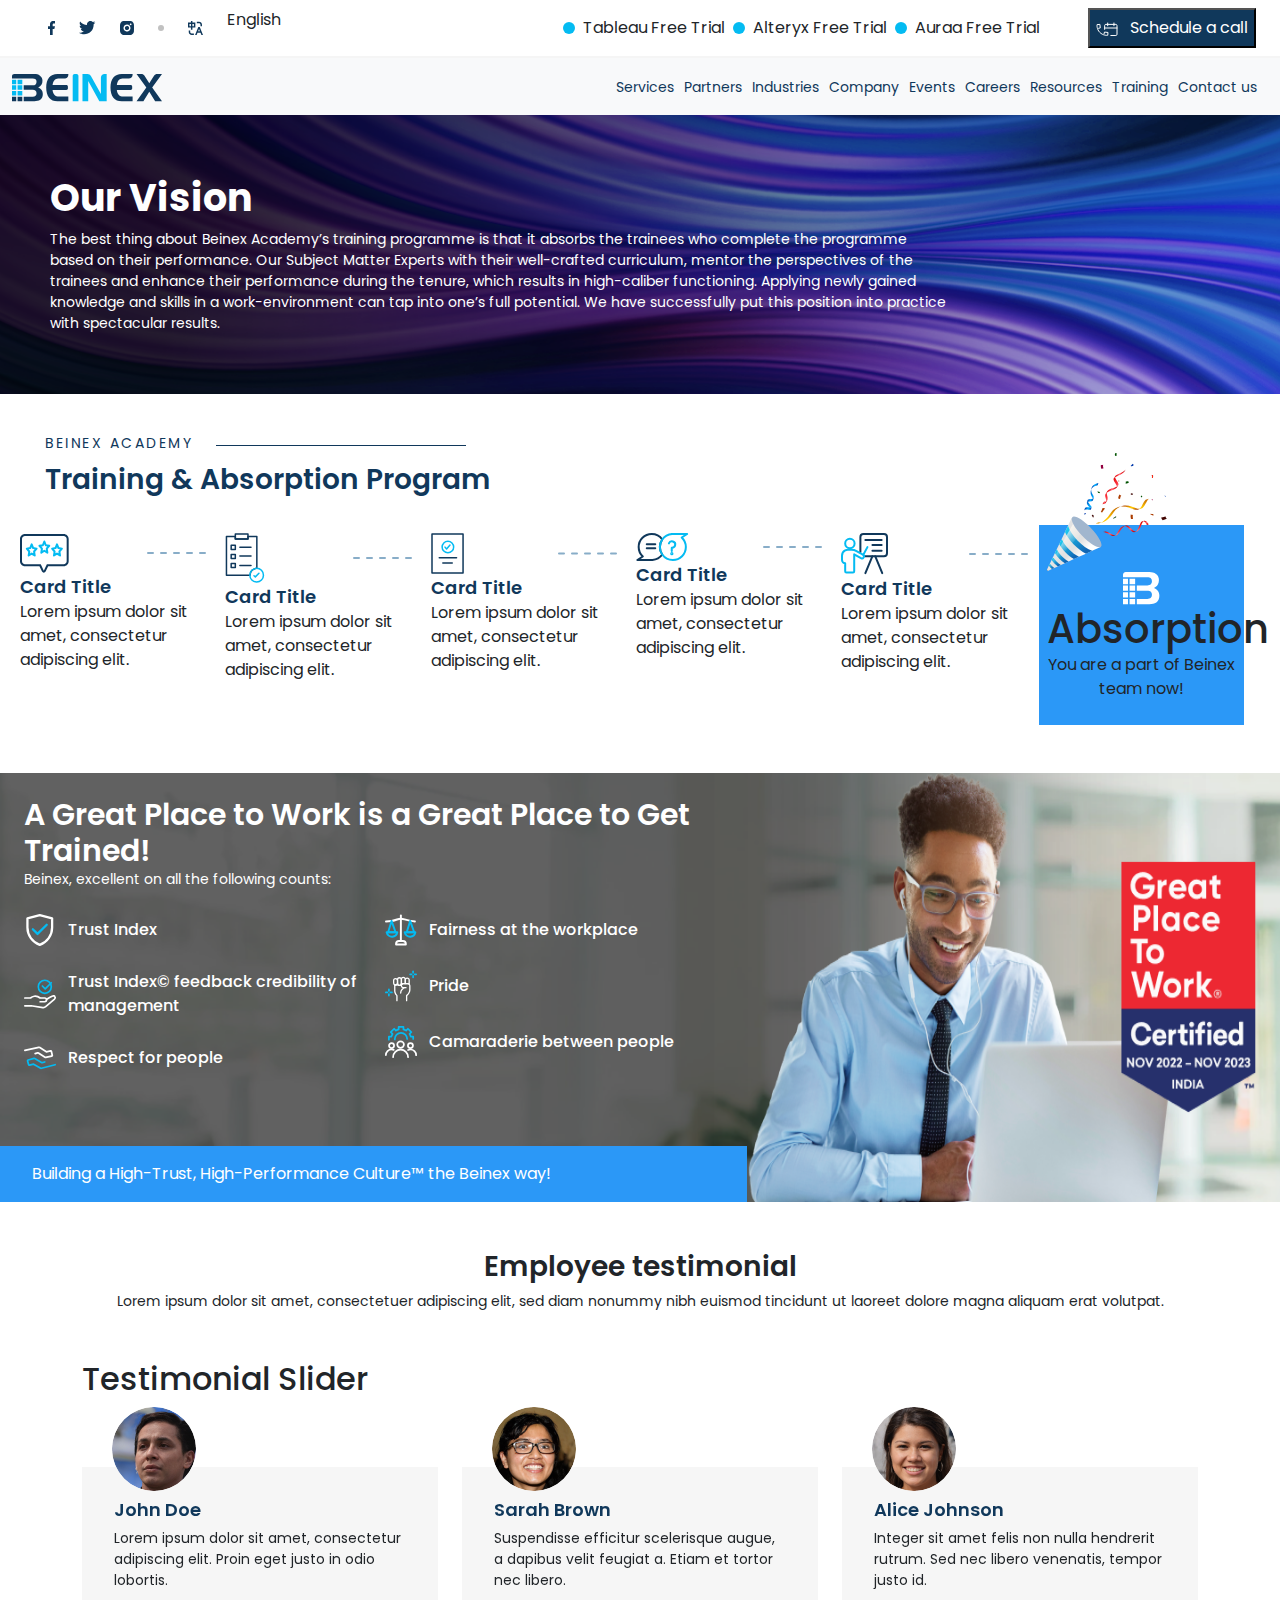
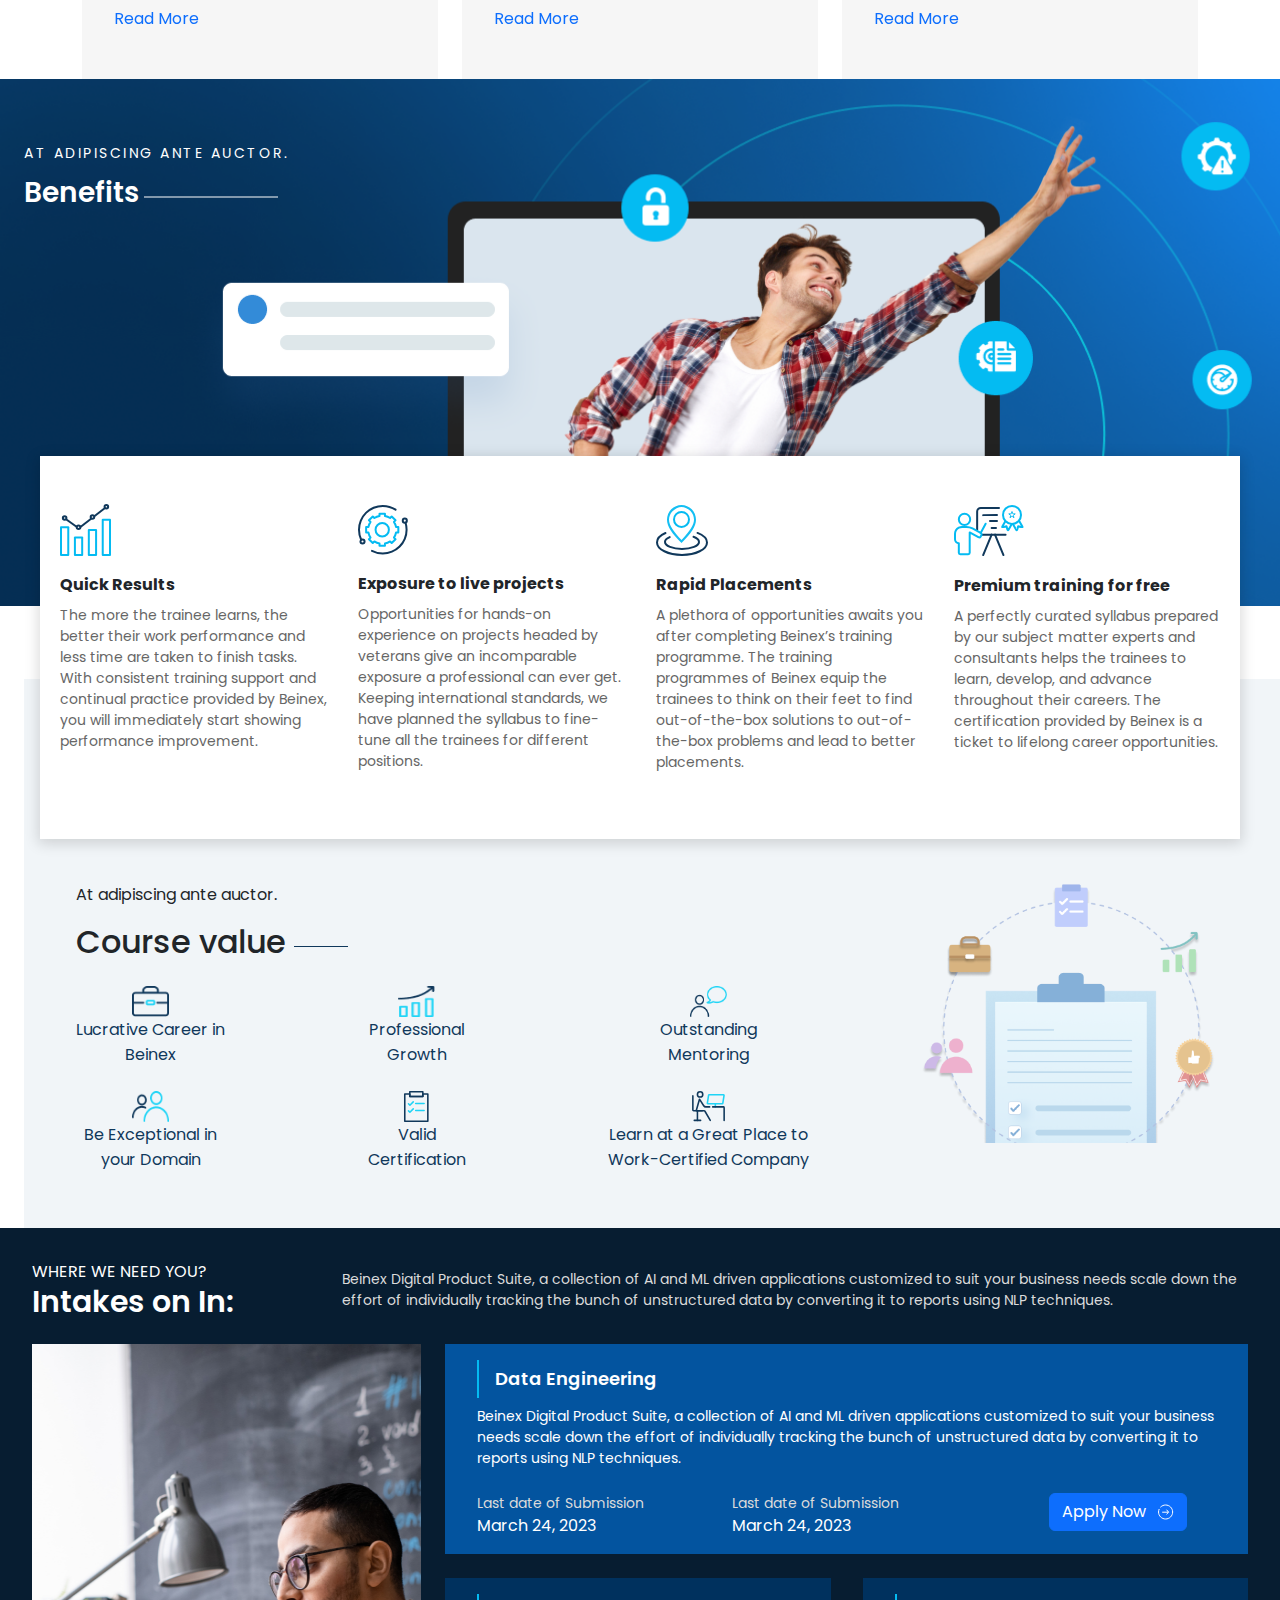
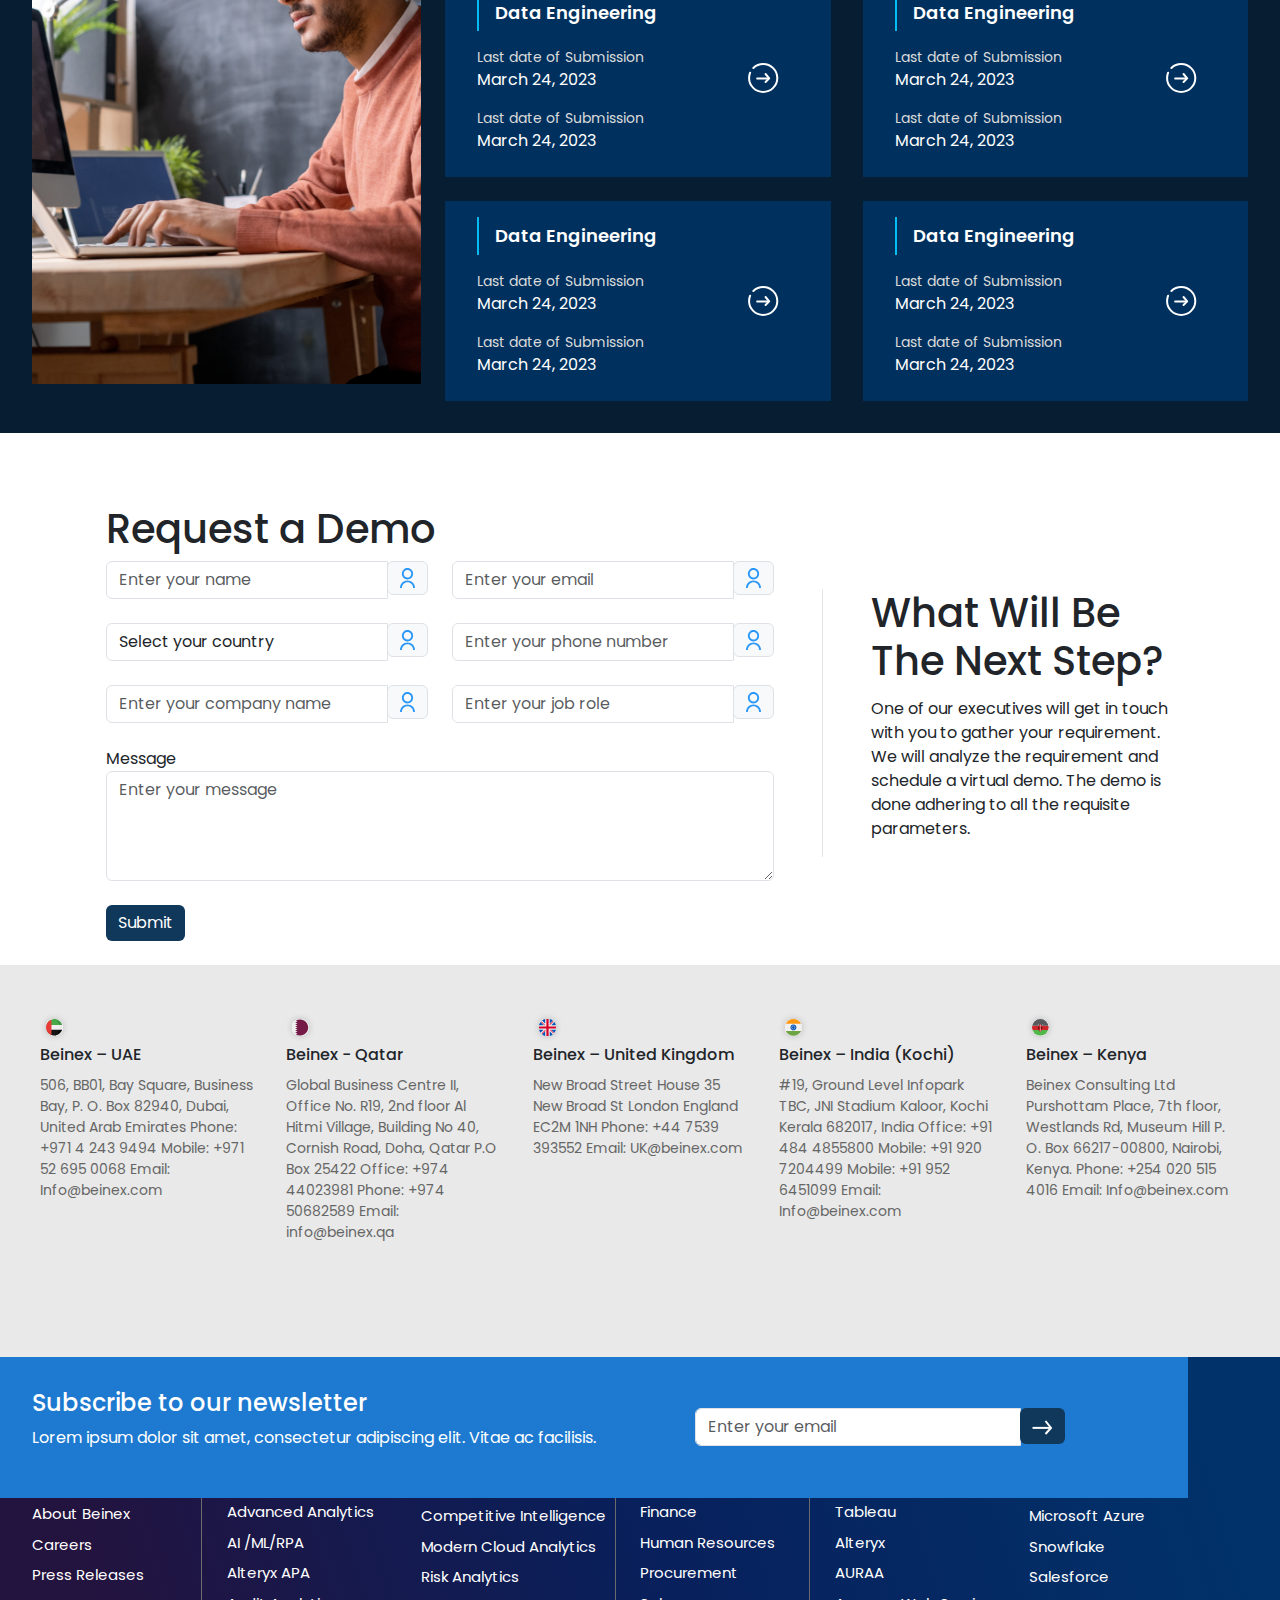
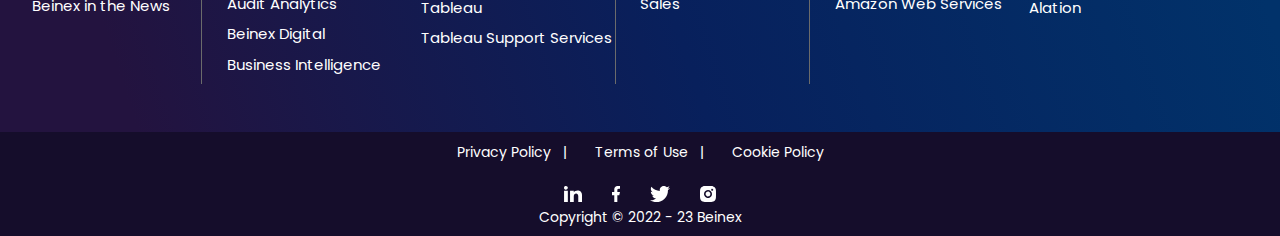
==== commit f187d3a9: "change ../" ====
--- a/index.html
+++ b/index.html
@@ -4,7 +4,7 @@
     <meta charset="UTF-8">
     <meta name="viewport" content="width=device-width, initial-scale=1.0">
     <title>Document</title>
-    <link rel="stylesheet" href="../assets/scss/style.css">
+    <link rel="stylesheet" href="./assets/scss/style.css">
     <link href="https://cdn.jsdelivr.net/npm/bootstrap@5.3.3/dist/css/bootstrap.min.css" rel="stylesheet" integrity="sha384-QWTKZyjpPEjISv5WaRU9OFeRpok6YctnYmDr5pNlyT2bRjXh0JMhjY6hW+ALEwIH" crossorigin="anonymous">
     <link rel="stylesheet" type="text/css" href="https://cdnjs.cloudflare.com/ajax/libs/slick-carousel/1.8.1/slick.min.css"/>
     <link rel="stylesheet" type="text/css" href="https://cdnjs.cloudflare.com/ajax/libs/slick-carousel/1.8.1/slick-theme.min.css"/>
@@ -37,9 +37,9 @@
       <p class="ps-2  m-0 pt-2">Tableau Free Trial</p>
       <img class="ps-2" src="./assets/photos/header/Ellipse 1 (1).svg" width="20px" alt="">
       <p class="ps-2  m-0 pt-2"> Alteryx Free Trial</p>
-      <img class="ps-2" src="./assets/photos/header/Ellipse 1 (1).svg 1 (1).svg" width="20px" alt="">
+      <img class="ps-2" src="./assets/photos/header/Ellipse 1 (1).svg" width="20px" alt="">
       <p class="ps-2 m-0 pe-5 pt-2"> Auraa Free Trial</p>
-      <button class="btn-head"><img src="./assets/photos/header/Ellipse 1 (1).svg 13032 (2).svg" alt=""> &nbsp; Schedule a
+      <button class="btn-head"><img src="./assets/photos/header/Group 13032 (2).svg" alt=""> &nbsp; Schedule a
         call</button>
 
     </div>
@@ -66,7 +66,7 @@
         <span class="navbar-toggler-icon"></span>
       </button>
       <a class="navbar-brand" href="#">
-        <img src="./assets/photos/card_icons/Group (2).svg (2).svg" alt="">
+        <img src="./assets/photos/card_icons/Group (2).svg" alt="">
       </a>
       <div class="collapse navbar-collapse" id="navbarTogglerDemo03">
         <ul class="navbar-nav me-auto mb-2 mb-lg-0">
@@ -375,7 +375,7 @@
       <h3>At adipiscing ante auctor.</h3>
       <div class="bnx-benifits-section-row">
         <h2> Benefits </h2> &nbsp;
-        <img src="../Assets/photos/icons/Vector 11.svg" alt="">
+        <img src="./assets/photos/icons/Vector 11.svg" alt="">
       </div>
 
 
@@ -394,7 +394,7 @@
       <div class="row pt-5">
         <div class="col-lg-3 col-md-6 ps-3 bnx-card">
         
-            <img src="./assets/photos/card_icons/Group 13117 (1).svg" alt="icon">
+            <img src="./assets/photos/icons/Group 14085.svg" alt="icon">
             <h1 class="bnx-title pt-3 text-dark fw-bold">Quick Results</h1>
             <p class="bnx-paragraph ">
               The more the trainee learns, the better their work performance and less time are taken to finish tasks.
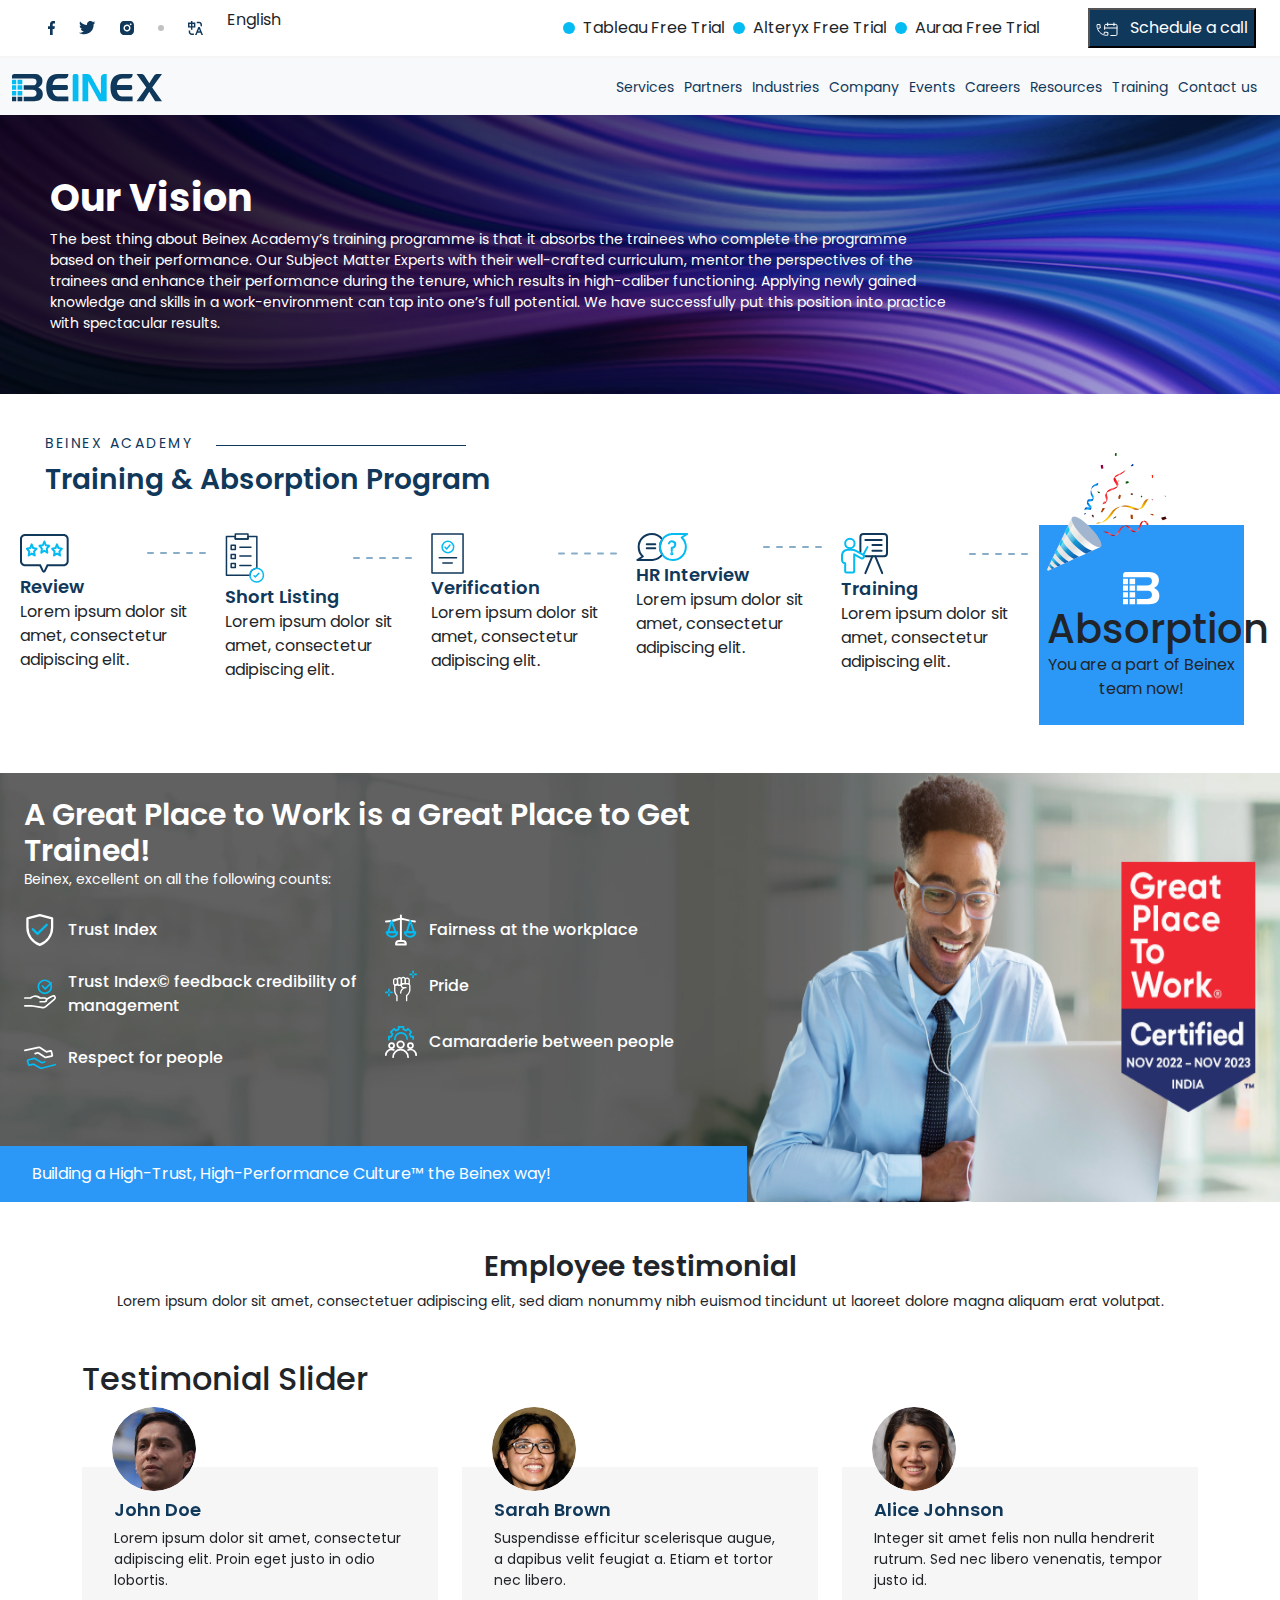
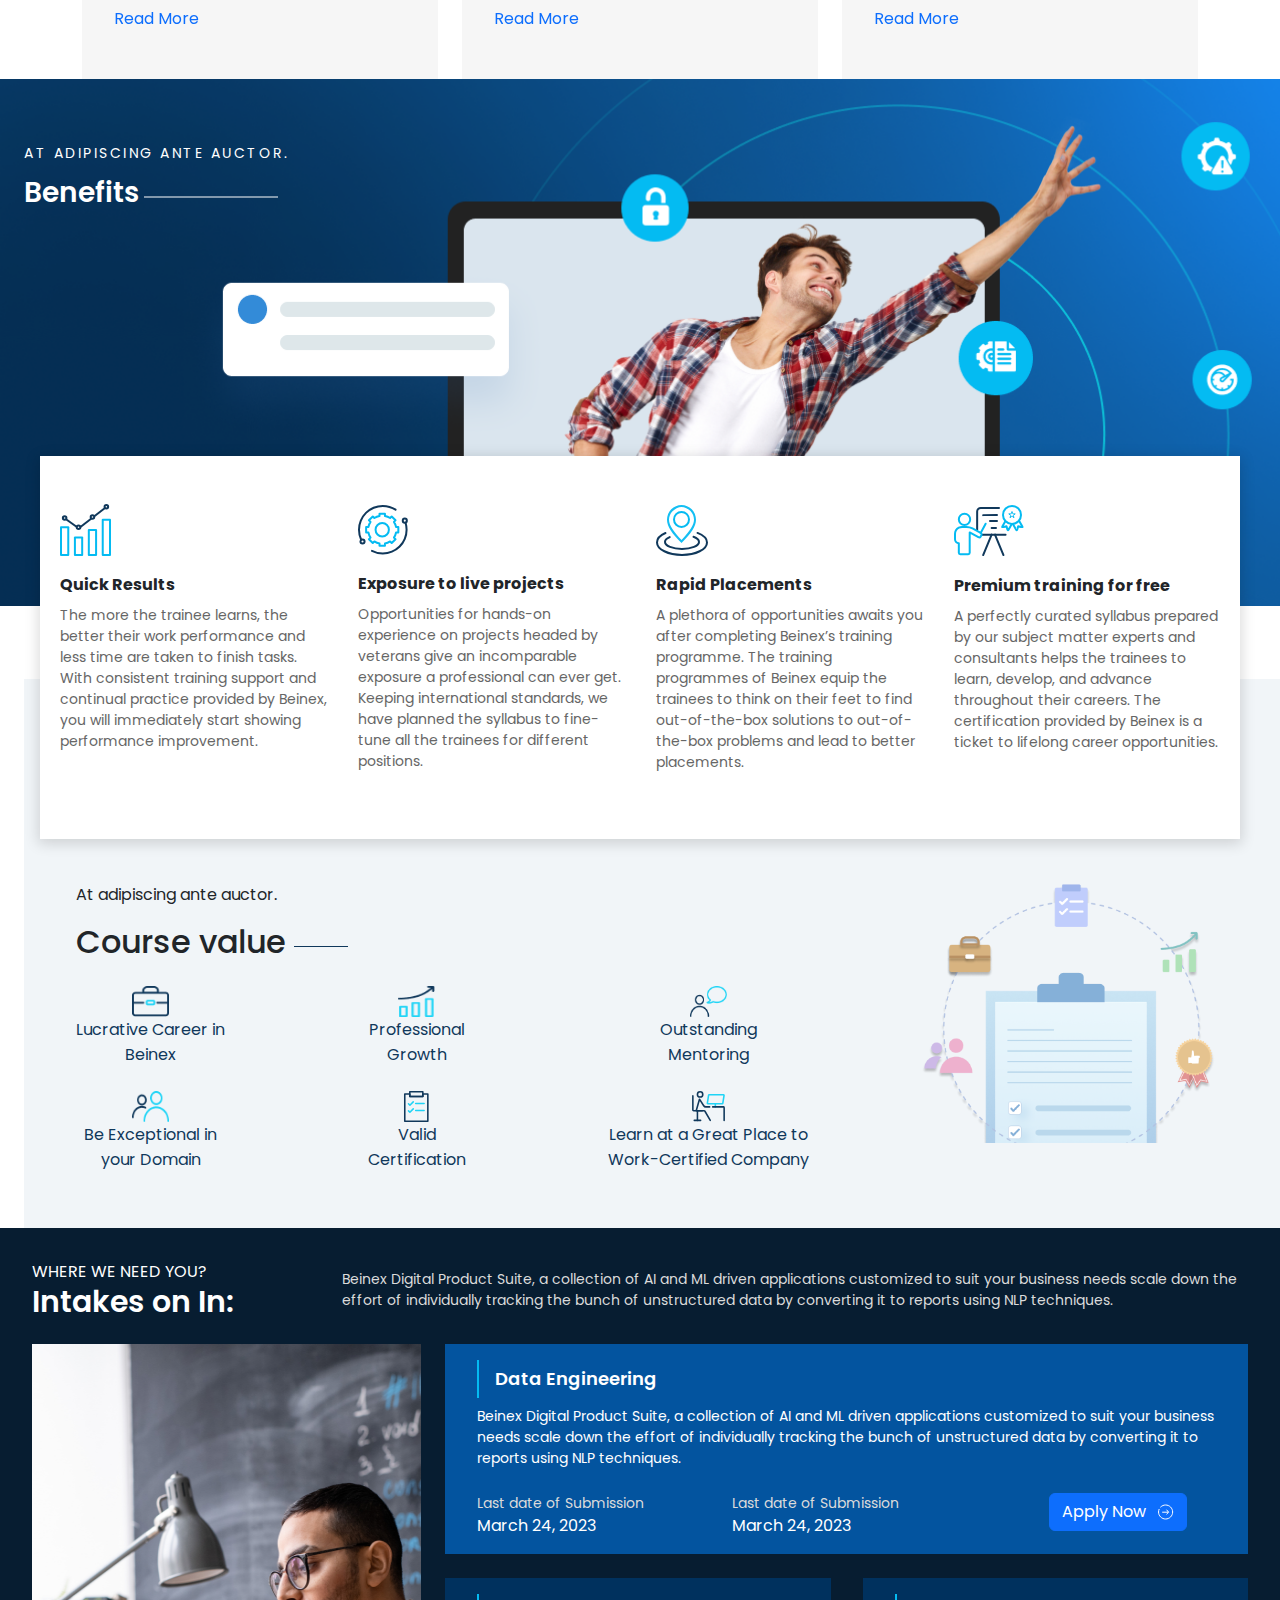
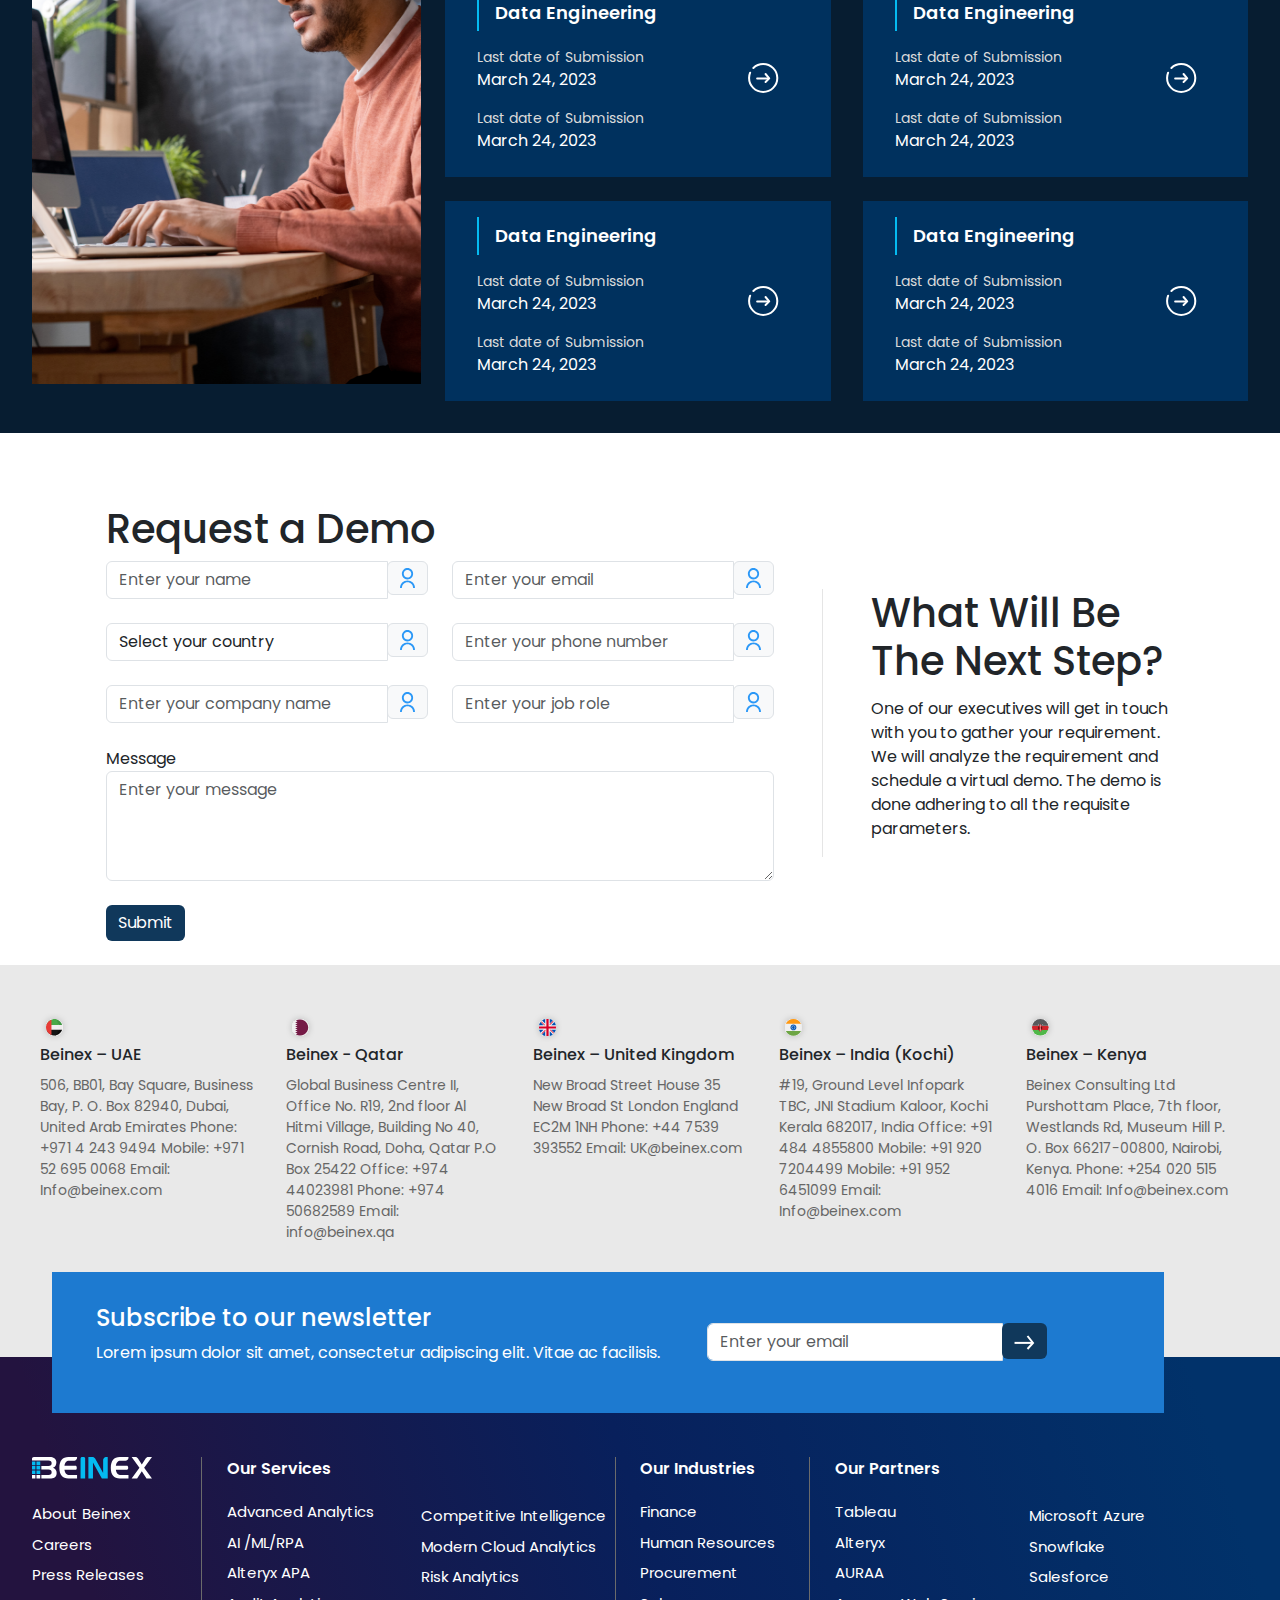
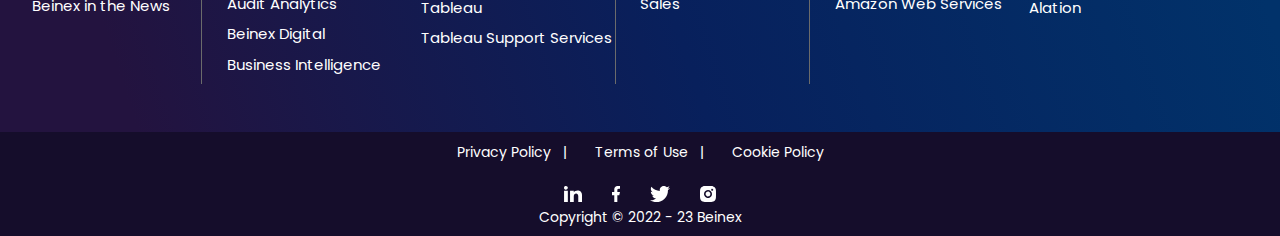
==== commit ff4a2397: "Card heading change" ====
--- a/index.html
+++ b/index.html
@@ -126,7 +126,7 @@
                                               <img src="./assets/photos/card_icons/Vector 101 (1).svg" alt="a" />
                                           </div>
                                       
-                                            <div class="title">Card Title</div>
+                                            <div class="title">Review</div>
                                             <p class="paragraph">
                                               Lorem ipsum dolor sit amet, consectetur adipiscing elit.
                                             </p>
@@ -137,7 +137,7 @@
                                               <img src="./assets/photos/card_icons/Group 326 (1).svg" alt="a" />
                                               <img src="./assets/photos/card_icons/Vector 101 (1).svg" alt="a" />
                                             </div>
-                                            <div class="title">Card Title</div>
+                                            <div class="title">Short Listing</div>
                                             <p class="paragraph">
                                               Lorem ipsum dolor sit amet, consectetur adipiscing elit.
                                             </p>
@@ -148,7 +148,7 @@
                                               <img src="./assets/photos/card_icons/Group 529 (1).svg" alt="a" />
                                               <img src="./assets/photos/card_icons/Vector 101 (1).svg" alt="a" />
                                             </div>
-                                            <div class="title">Card Title</div>
+                                            <div class="title">Verification</div>
                                             <p class="paragraph">
                                               Lorem ipsum dolor sit amet, consectetur adipiscing elit.
                                             </p>
@@ -159,7 +159,7 @@
                                               <img src="./assets/photos/card_icons/Group 13274 (1).svg" alt="a" />
                                               <img src="./assets/photos/card_icons/Vector 101 (1).svg" alt="a" />
                                             </div>
-                                            <div class="title">Card Title</div>
+                                            <div class="title">HR Interview</div>
                                             <p class="paragraph">
                                               Lorem ipsum dolor sit amet, consectetur adipiscing elit.
                                             </p>
@@ -169,7 +169,7 @@
                                               <img src="./assets/photos/card_icons/Group 14087 (1).svg" alt="a" />
                                               <img src="./assets/photos/card_icons/Vector 101 (1).svg" alt="a" />
                                             </div>
-                                            <div class="title">Card Title</div>
+                                            <div class="title">Training</div>
                                             <p class="paragraph">
                                               Lorem ipsum dolor sit amet, consectetur adipiscing elit.
                                             </p>
--- a/assets/scss/style.css
+++ b/assets/scss/style.css
@@ -70,7 +70,8 @@
     line-height: normal; }
 
 .bnx-about {
-  width: 100%; }
+  width: 100%;
+position: relative; }
 
 .footer-main {
   display: grid;
@@ -227,9 +228,10 @@
   background-color: #1D7AD0;
   color: #ffffff;
   padding: 2rem;
-  margin: -6rem 2rem 0 2rem;
+  left: 5%;
+  top:-85px;
+  right: 10%;
   position: absolute;
-  width: calc(100vw - 5rem);
   overflow: auto; }
   .bnx-subscribe .input-group {
     margin: 0; }
@@ -610,7 +612,8 @@
   height: 2px; }
 
 .hero-section {
-  background-image: url(/assets/photos/Backgrounds/Rectangle4012.png);
+  
+  background-image: url(../../assets/photos/Backgrounds/Rectangle4012.png);
   width: 100%;
   background-repeat: no-repeat;
   background-size: cover; }
